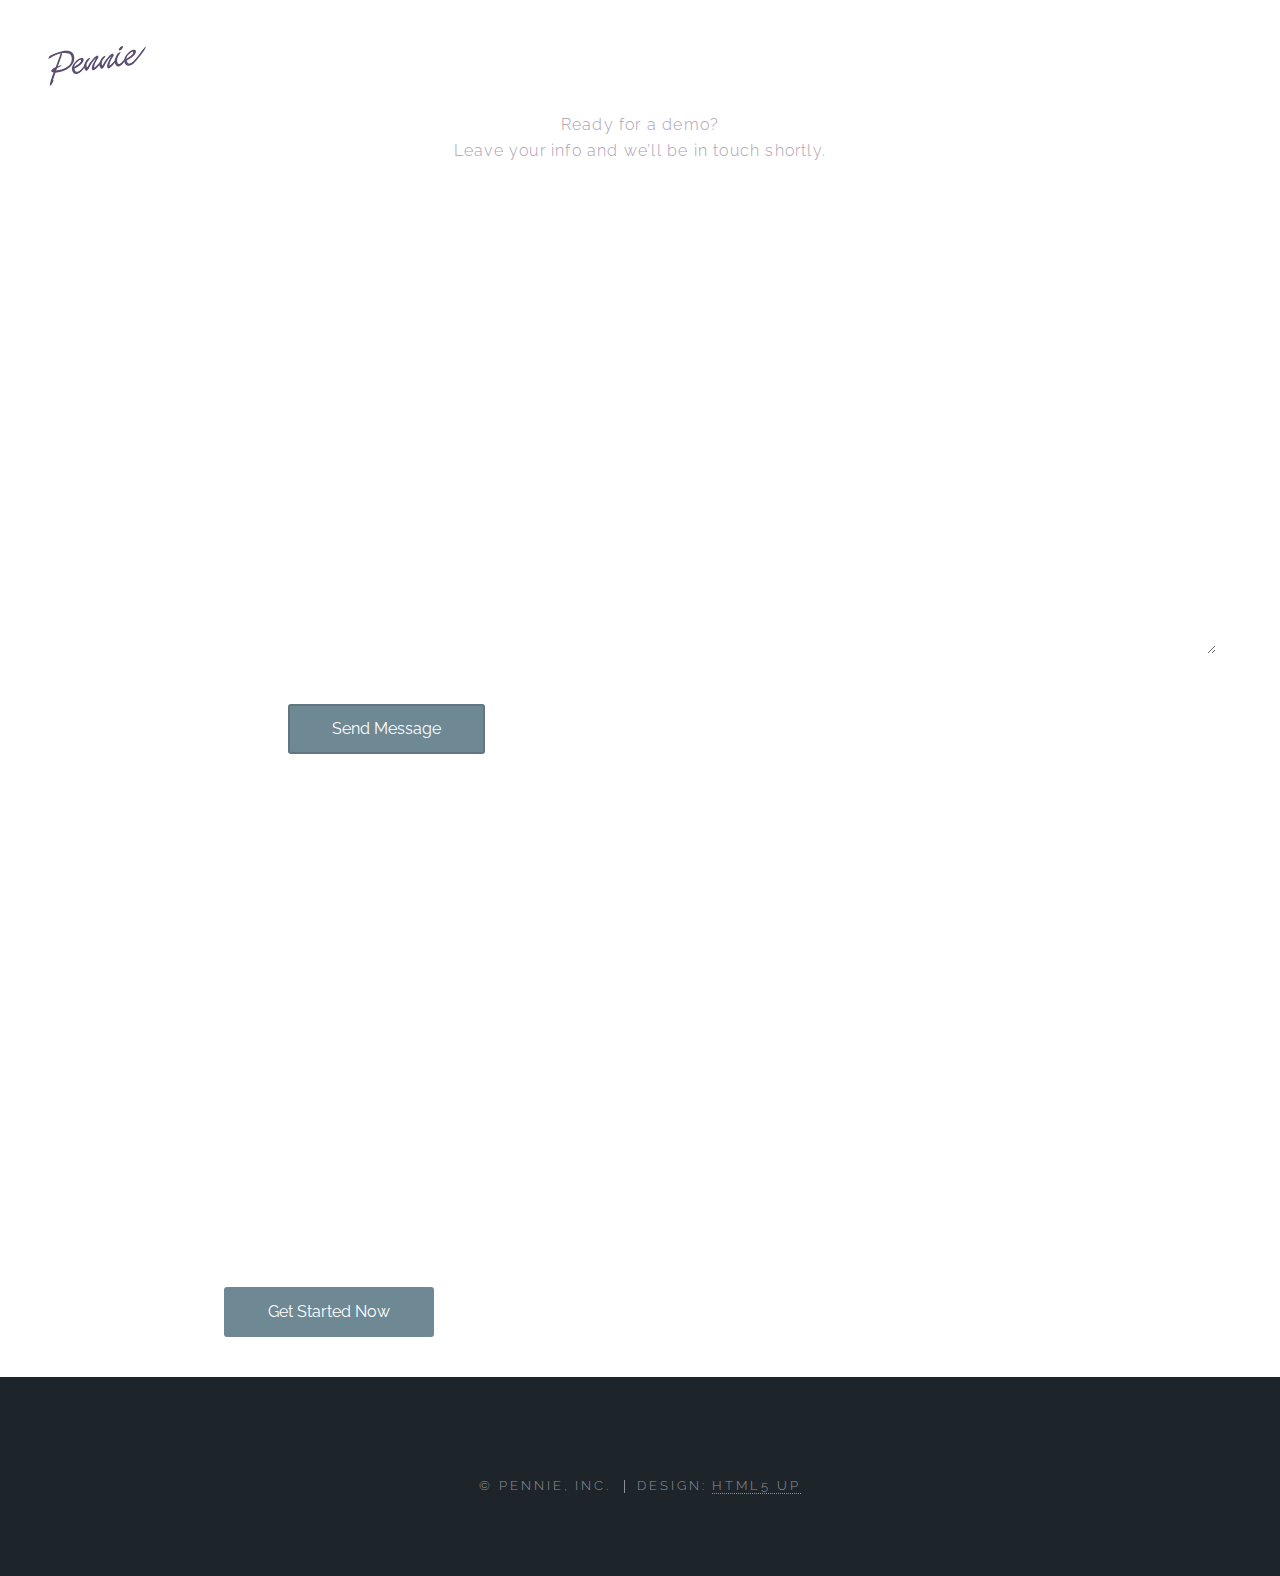
==== generic.html @ 66333a90 "form try2" ====
<!DOCTYPE HTML>
<!--
	Spectral by HTML5 UP
	html5up.net | @n33co
	Free for personal and commercial use under the CCA 3.0 license (html5up.net/license)
-->
<html>
	<head>
		<title>Demo - Meet Pennie</title>
		<meta charset="utf-8" />
		<meta name="viewport" content="width=device-width, initial-scale=1" />
		<!--[if lte IE 8]><script src="assets/js/ie/html5shiv.js"></script><![endif]-->
		<link rel="stylesheet" href="assets/css/main.css" />
		<!--[if lte IE 8]><link rel="stylesheet" href="assets/css/ie8.css" /><![endif]-->
		<!--[if lte IE 9]><link rel="stylesheet" href="assets/css/ie9.css" /><![endif]-->
	</head>
	<body>

		<!-- Page Wrapper -->
			<div id="page-wrapper">

				<header id="header" class="alt">
						<logo id="logo"></logo>
						<nav id="nav">
							<ul>
								<li class="special">
									<p>1-888-123-1235</p>
								</li>
							</ul>
						</nav>
					</header>

				<!-- Main -->
					<section id="one" class="wrapper style3">
						<div class="inner">
							<header class="major">
								<p>Ready for a demo?<br> Leave your info and we’ll be in touch shortly.</p>
							</header>
							<div>
							section>
									<form method="post" action="#">
										<div class="field half first">
											<label for="name">Name</label>
											<input type="text" name="name" id="name" />
										</div>
										<div class="field half">
											<label for="email">Email</label>
											<input type="text" name="email" id="email" />
										</div>
										<div class="field">
											<label for="message">Message</label>
											<textarea name="message" id="message" rows="5"></textarea>
										</div>
										<ul class="actions">
											<li><a href="" class="button submit">Send Message</a></li>
										</ul>
									</form>
								</section>
								
								<form method="post" action="#">
										<div>
											<table>
												<tr>
													<td>	<label for="fname">First name </label></td>
													<td>	<input type="text" name="fname" id="fname" /></td>
													<td>	<label for="phone">Phone number </label></td>
													<td>	<input type="text" name="phone" id="phone" /></td>
													<td>	<label for="zip">Zip code </label></td>
													<td>	<input type="text" name="zip" id="zip" /></td>
												</tr>
												<tr>
													<td>	<label for="lname">Last name </label></td>
													<td>	<input type="text" name="lname" id="lname" /></td>
													<td>	<label for="email">Email Address </label></td>
													<td>	<input type="email" name="email" id="email" /></td>
												</tr>
											</table>
										</div>
										<ul class="actions">
											<li><a href="" class="button submit">Get Started Now</a></li>
										</ul>
									</form></div>
						</div>
					</section>

				<!-- Footer -->
						<footer id="footer">
						<ul class="copyright">
							<li>&copy; Pennie, inc.</li><li>Design: <a href="http://html5up.net">HTML5 UP</a></li>
						</ul>
					</footer>

			</div>

		<!-- Scripts -->
			<script src="assets/js/jquery.min.js"></script>
			<script src="assets/js/jquery.scrollex.min.js"></script>
			<script src="assets/js/jquery.scrolly.min.js"></script>
			<script src="assets/js/skel.min.js"></script>
			<script src="assets/js/util.js"></script>
			<!--[if lte IE 8]><script src="assets/js/ie/respond.min.js"></script><![endif]-->
			<script src="assets/js/main.js"></script>

	</body>
</html>
---- assets/css/main.css ----
@import url(font-awesome.min.css);
@import url(https://fonts.googleapis.com/css?family=Raleway:400,300|Lato:300,400,700);

/*
	Spectral by HTML5 UP
	html5up.net | @n33co
	Free for personal and commercial use under the CCA 3.0 license (html5up.net/license)
*/

/* Reset */

	html, body, div, span, applet, object, iframe, h1, h2, h3, h4, h5, h6, p, blockquote, pre, a, abbr, acronym, address, big, cite, code, del, dfn, em, img, ins, kbd, q, s, samp, small, strike, strong, sub, sup, tt, var, b, u, i, center, dl, dt, dd, ol, ul, li, fieldset, form, label, legend, table, caption, tbody, tfoot, thead, tr, th, td, article, aside, canvas, details, embed, figure, figcaption, footer, header, hgroup, menu, nav, output, ruby, section, summary, time, mark, audio, video {
		margin: 0;
		padding: 0;
		border: 0;
		font-size: 100%;
		font: inherit;
		vertical-align: baseline;
	}

	article, aside, details, figcaption, figure, footer, header, hgroup, menu, nav, section {
		display: block;
	}

	body {
		line-height: 1;
	}

	ol, ul {
		list-style: none;
	}

	blockquote, q {
		quotes: none;
	}

	blockquote:before, blockquote:after, q:before, q:after {
		content: '';
		content: none;
	}

	table {
		border-collapse: collapse;
		border-spacing: 0;
	}

	body {
		-webkit-text-size-adjust: none;
	}

/* Box Model */

	*, *:before, *:after {
		-moz-box-sizing: border-box;
		-webkit-box-sizing: border-box;
		box-sizing: border-box;
	}

/* Grid */

	.row {
		border-bottom: solid 1px transparent;
		-moz-box-sizing: border-box;
		-webkit-box-sizing: border-box;
		box-sizing: border-box;
	}

	.row > * {
		float: left;
		-moz-box-sizing: border-box;
		-webkit-box-sizing: border-box;
		box-sizing: border-box;
	}

	.row:after, .row:before {
		content: '';
		display: block;
		clear: both;
		height: 0;
	}

	.row.uniform > * > :first-child {
		margin-top: 0;
	}

	.row.uniform > * > :last-child {
		margin-bottom: 0;
	}

	.row.\30 \25 > * {
		padding: 0 0 0 0em;
	}

	.row.\30 \25 {
		margin: 0 0 -1px 0em;
	}

	.row.uniform.\30 \25 > * {
		padding: 0em 0 0 0em;
	}

	.row.uniform.\30 \25 {
		margin: 0em 0 -1px 0em;
	}

	.row > * {
		padding: 0 0 0 1.5em;
	}

	.row {
		margin: 0 0 -1px -1.5em;
	}

	.row.uniform > * {
		padding: 1.5em 0 0 1.5em;
	}

	.row.uniform {
		margin: -1.5em 0 -1px -1.5em;
	}

	.row.\32 00\25 > * {
		padding: 0 0 0 3em;
	}

	.row.\32 00\25 {
		margin: 0 0 -1px -3em;
	}

	.row.uniform.\32 00\25 > * {
		padding: 3em 0 0 3em;
	}

	.row.uniform.\32 00\25 {
		margin: -3em 0 -1px -3em;
	}

	.row.\31 50\25 > * {
		padding: 0 0 0 2.25em;
	}

	.row.\31 50\25 {
		margin: 0 0 -1px -2.25em;
	}

	.row.uniform.\31 50\25 > * {
		padding: 2.25em 0 0 2.25em;
	}

	.row.uniform.\31 50\25 {
		margin: -2.25em 0 -1px -2.25em;
	}

	.row.\35 0\25 > * {
		padding: 0 0 0 0.75em;
	}

	.row.\35 0\25 {
		margin: 0 0 -1px -0.75em;
	}

	.row.uniform.\35 0\25 > * {
		padding: 0.75em 0 0 0.75em;
	}

	.row.uniform.\35 0\25 {
		margin: -0.75em 0 -1px -0.75em;
	}

	.row.\32 5\25 > * {
		padding: 0 0 0 0.375em;
	}

	.row.\32 5\25 {
		margin: 0 0 -1px -0.375em;
	}

	.row.uniform.\32 5\25 > * {
		padding: 0.375em 0 0 0.375em;
	}

	.row.uniform.\32 5\25 {
		margin: -0.375em 0 -1px -0.375em;
	}

	.\31 2u, .\31 2u\24 {
		width: 100%;
		clear: none;
		margin-left: 0;
	}

	.\31 1u, .\31 1u\24 {
		width: 91.6666666667%;
		clear: none;
		margin-left: 0;
	}

	.\31 0u, .\31 0u\24 {
		width: 83.3333333333%;
		clear: none;
		margin-left: 0;
	}

	.\39 u, .\39 u\24 {
		width: 75%;
		clear: none;
		margin-left: 0;
	}

	.\38 u, .\38 u\24 {
		width: 66.6666666667%;
		clear: none;
		margin-left: 0;
	}

	.\37 u, .\37 u\24 {
		width: 58.3333333333%;
		clear: none;
		margin-left: 0;
	}

	.\36 u, .\36 u\24 {
		width: 50%;
		clear: none;
		margin-left: 0;
	}

	.\35 u, .\35 u\24 {
		width: 41.6666666667%;
		clear: none;
		margin-left: 0;
	}

	.\34 u, .\34 u\24 {
		width: 33.3333333333%;
		clear: none;
		margin-left: 0;
	}

	.\33 u, .\33 u\24 {
		width: 25%;
		clear: none;
		margin-left: 0;
	}

	.\32 u, .\32 u\24 {
		width: 16.6666666667%;
		clear: none;
		margin-left: 0;
	}

	.\31 u, .\31 u\24 {
		width: 8.3333333333%;
		clear: none;
		margin-left: 0;
	}

	.\31 2u\24 + *,
	.\31 1u\24 + *,
	.\31 0u\24 + *,
	.\39 u\24 + *,
	.\38 u\24 + *,
	.\37 u\24 + *,
	.\36 u\24 + *,
	.\35 u\24 + *,
	.\34 u\24 + *,
	.\33 u\24 + *,
	.\32 u\24 + *,
	.\31 u\24 + * {
		clear: left;
	}

	.\-11u {
		margin-left: 91.66667%;
	}

	.\-10u {
		margin-left: 83.33333%;
	}

	.\-9u {
		margin-left: 75%;
	}

	.\-8u {
		margin-left: 66.66667%;
	}

	.\-7u {
		margin-left: 58.33333%;
	}

	.\-6u {
		margin-left: 50%;
	}

	.\-5u {
		margin-left: 41.66667%;
	}

	.\-4u {
		margin-left: 33.33333%;
	}

	.\-3u {
		margin-left: 25%;
	}

	.\-2u {
		margin-left: 16.66667%;
	}

	.\-1u {
		margin-left: 8.33333%;
	}

	@media screen and (max-width: 1680px) {

		.row > * {
			padding: 0 0 0 1.5em;
		}

		.row {
			margin: 0 0 -1px -1.5em;
		}

		.row.uniform > * {
			padding: 1.5em 0 0 1.5em;
		}

		.row.uniform {
			margin: -1.5em 0 -1px -1.5em;
		}

		.row.\32 00\25 > * {
			padding: 0 0 0 3em;
		}

		.row.\32 00\25 {
			margin: 0 0 -1px -3em;
		}

		.row.uniform.\32 00\25 > * {
			padding: 3em 0 0 3em;
		}

		.row.uniform.\32 00\25 {
			margin: -3em 0 -1px -3em;
		}

		.row.\31 50\25 > * {
			padding: 0 0 0 2.25em;
		}

		.row.\31 50\25 {
			margin: 0 0 -1px -2.25em;
		}

		.row.uniform.\31 50\25 > * {
			padding: 2.25em 0 0 2.25em;
		}

		.row.uniform.\31 50\25 {
			margin: -2.25em 0 -1px -2.25em;
		}

		.row.\35 0\25 > * {
			padding: 0 0 0 0.75em;
		}

		.row.\35 0\25 {
			margin: 0 0 -1px -0.75em;
		}

		.row.uniform.\35 0\25 > * {
			padding: 0.75em 0 0 0.75em;
		}

		.row.uniform.\35 0\25 {
			margin: -0.75em 0 -1px -0.75em;
		}

		.row.\32 5\25 > * {
			padding: 0 0 0 0.375em;
		}

		.row.\32 5\25 {
			margin: 0 0 -1px -0.375em;
		}

		.row.uniform.\32 5\25 > * {
			padding: 0.375em 0 0 0.375em;
		}

		.row.uniform.\32 5\25 {
			margin: -0.375em 0 -1px -0.375em;
		}

		.\31 2u\28xlarge\29, .\31 2u\24\28xlarge\29 {
			width: 100%;
			clear: none;
			margin-left: 0;
		}

		.\31 1u\28xlarge\29, .\31 1u\24\28xlarge\29 {
			width: 91.6666666667%;
			clear: none;
			margin-left: 0;
		}

		.\31 0u\28xlarge\29, .\31 0u\24\28xlarge\29 {
			width: 83.3333333333%;
			clear: none;
			margin-left: 0;
		}

		.\39 u\28xlarge\29, .\39 u\24\28xlarge\29 {
			width: 75%;
			clear: none;
			margin-left: 0;
		}

		.\38 u\28xlarge\29, .\38 u\24\28xlarge\29 {
			width: 66.6666666667%;
			clear: none;
			margin-left: 0;
		}

		.\37 u\28xlarge\29, .\37 u\24\28xlarge\29 {
			width: 58.3333333333%;
			clear: none;
			margin-left: 0;
		}

		.\36 u\28xlarge\29, .\36 u\24\28xlarge\29 {
			width: 50%;
			clear: none;
			margin-left: 0;
		}

		.\35 u\28xlarge\29, .\35 u\24\28xlarge\29 {
			width: 41.6666666667%;
			clear: none;
			margin-left: 0;
		}

		.\34 u\28xlarge\29, .\34 u\24\28xlarge\29 {
			width: 33.3333333333%;
			clear: none;
			margin-left: 0;
		}

		.\33 u\28xlarge\29, .\33 u\24\28xlarge\29 {
			width: 25%;
			clear: none;
			margin-left: 0;
		}

		.\32 u\28xlarge\29, .\32 u\24\28xlarge\29 {
			width: 16.6666666667%;
			clear: none;
			margin-left: 0;
		}

		.\31 u\28xlarge\29, .\31 u\24\28xlarge\29 {
			width: 8.3333333333%;
			clear: none;
			margin-left: 0;
		}

		.\31 2u\24\28xlarge\29 + *,
		.\31 1u\24\28xlarge\29 + *,
		.\31 0u\24\28xlarge\29 + *,
		.\39 u\24\28xlarge\29 + *,
		.\38 u\24\28xlarge\29 + *,
		.\37 u\24\28xlarge\29 + *,
		.\36 u\24\28xlarge\29 + *,
		.\35 u\24\28xlarge\29 + *,
		.\34 u\24\28xlarge\29 + *,
		.\33 u\24\28xlarge\29 + *,
		.\32 u\24\28xlarge\29 + *,
		.\31 u\24\28xlarge\29 + * {
			clear: left;
		}

		.\-11u\28xlarge\29 {
			margin-left: 91.66667%;
		}

		.\-10u\28xlarge\29 {
			margin-left: 83.33333%;
		}

		.\-9u\28xlarge\29 {
			margin-left: 75%;
		}

		.\-8u\28xlarge\29 {
			margin-left: 66.66667%;
		}

		.\-7u\28xlarge\29 {
			margin-left: 58.33333%;
		}

		.\-6u\28xlarge\29 {
			margin-left: 50%;
		}

		.\-5u\28xlarge\29 {
			margin-left: 41.66667%;
		}

		.\-4u\28xlarge\29 {
			margin-left: 33.33333%;
		}

		.\-3u\28xlarge\29 {
			margin-left: 25%;
		}

		.\-2u\28xlarge\29 {
			margin-left: 16.66667%;
		}

		.\-1u\28xlarge\29 {
			margin-left: 8.33333%;
		}

	}

	@media screen and (max-width: 1280px) {

		.row > * {
			padding: 0 0 0 1.5em;
		}

		.row {
			margin: 0 0 -1px -1.5em;
		}

		.row.uniform > * {
			padding: 1.5em 0 0 1.5em;
		}

		.row.uniform {
			margin: -1.5em 0 -1px -1.5em;
		}

		.row.\32 00\25 > * {
			padding: 0 0 0 3em;
		}

		.row.\32 00\25 {
			margin: 0 0 -1px -3em;
		}

		.row.uniform.\32 00\25 > * {
			padding: 3em 0 0 3em;
		}

		.row.uniform.\32 00\25 {
			margin: -3em 0 -1px -3em;
		}

		.row.\31 50\25 > * {
			padding: 0 0 0 2.25em;
		}

		.row.\31 50\25 {
			margin: 0 0 -1px -2.25em;
		}

		.row.uniform.\31 50\25 > * {
			padding: 2.25em 0 0 2.25em;
		}

		.row.uniform.\31 50\25 {
			margin: -2.25em 0 -1px -2.25em;
		}

		.row.\35 0\25 > * {
			padding: 0 0 0 0.75em;
		}

		.row.\35 0\25 {
			margin: 0 0 -1px -0.75em;
		}

		.row.uniform.\35 0\25 > * {
			padding: 0.75em 0 0 0.75em;
		}

		.row.uniform.\35 0\25 {
			margin: -0.75em 0 -1px -0.75em;
		}

		.row.\32 5\25 > * {
			padding: 0 0 0 0.375em;
		}

		.row.\32 5\25 {
			margin: 0 0 -1px -0.375em;
		}

		.row.uniform.\32 5\25 > * {
			padding: 0.375em 0 0 0.375em;
		}

		.row.uniform.\32 5\25 {
			margin: -0.375em 0 -1px -0.375em;
		}

		.\31 2u\28large\29, .\31 2u\24\28large\29 {
			width: 100%;
			clear: none;
			margin-left: 0;
		}

		.\31 1u\28large\29, .\31 1u\24\28large\29 {
			width: 91.6666666667%;
			clear: none;
			margin-left: 0;
		}

		.\31 0u\28large\29, .\31 0u\24\28large\29 {
			width: 83.3333333333%;
			clear: none;
			margin-left: 0;
		}

		.\39 u\28large\29, .\39 u\24\28large\29 {
			width: 75%;
			clear: none;
			margin-left: 0;
		}

		.\38 u\28large\29, .\38 u\24\28large\29 {
			width: 66.6666666667%;
			clear: none;
			margin-left: 0;
		}

		.\37 u\28large\29, .\37 u\24\28large\29 {
			width: 58.3333333333%;
			clear: none;
			margin-left: 0;
		}

		.\36 u\28large\29, .\36 u\24\28large\29 {
			width: 50%;
			clear: none;
			margin-left: 0;
		}

		.\35 u\28large\29, .\35 u\24\28large\29 {
			width: 41.6666666667%;
			clear: none;
			margin-left: 0;
		}

		.\34 u\28large\29, .\34 u\24\28large\29 {
			width: 33.3333333333%;
			clear: none;
			margin-left: 0;
		}

		.\33 u\28large\29, .\33 u\24\28large\29 {
			width: 25%;
			clear: none;
			margin-left: 0;
		}

		.\32 u\28large\29, .\32 u\24\28large\29 {
			width: 16.6666666667%;
			clear: none;
			margin-left: 0;
		}

		.\31 u\28large\29, .\31 u\24\28large\29 {
			width: 8.3333333333%;
			clear: none;
			margin-left: 0;
		}

		.\31 2u\24\28large\29 + *,
		.\31 1u\24\28large\29 + *,
		.\31 0u\24\28large\29 + *,
		.\39 u\24\28large\29 + *,
		.\38 u\24\28large\29 + *,
		.\37 u\24\28large\29 + *,
		.\36 u\24\28large\29 + *,
		.\35 u\24\28large\29 + *,
		.\34 u\24\28large\29 + *,
		.\33 u\24\28large\29 + *,
		.\32 u\24\28large\29 + *,
		.\31 u\24\28large\29 + * {
			clear: left;
		}

		.\-11u\28large\29 {
			margin-left: 91.66667%;
		}

		.\-10u\28large\29 {
			margin-left: 83.33333%;
		}

		.\-9u\28large\29 {
			margin-left: 75%;
		}

		.\-8u\28large\29 {
			margin-left: 66.66667%;
		}

		.\-7u\28large\29 {
			margin-left: 58.33333%;
		}

		.\-6u\28large\29 {
			margin-left: 50%;
		}

		.\-5u\28large\29 {
			margin-left: 41.66667%;
		}

		.\-4u\28large\29 {
			margin-left: 33.33333%;
		}

		.\-3u\28large\29 {
			margin-left: 25%;
		}

		.\-2u\28large\29 {
			margin-left: 16.66667%;
		}

		.\-1u\28large\29 {
			margin-left: 8.33333%;
		}

	}

	@media screen and (max-width: 980px) {

		.row > * {
			padding: 0 0 0 1.5em;
		}

		.row {
			margin: 0 0 -1px -1.5em;
		}

		.row.uniform > * {
			padding: 1.5em 0 0 1.5em;
		}

		.row.uniform {
			margin: -1.5em 0 -1px -1.5em;
		}

		.row.\32 00\25 > * {
			padding: 0 0 0 3em;
		}

		.row.\32 00\25 {
			margin: 0 0 -1px -3em;
		}

		.row.uniform.\32 00\25 > * {
			padding: 3em 0 0 3em;
		}

		.row.uniform.\32 00\25 {
			margin: -3em 0 -1px -3em;
		}

		.row.\31 50\25 > * {
			padding: 0 0 0 2.25em;
		}

		.row.\31 50\25 {
			margin: 0 0 -1px -2.25em;
		}

		.row.uniform.\31 50\25 > * {
			padding: 2.25em 0 0 2.25em;
		}

		.row.uniform.\31 50\25 {
			margin: -2.25em 0 -1px -2.25em;
		}

		.row.\35 0\25 > * {
			padding: 0 0 0 0.75em;
		}

		.row.\35 0\25 {
			margin: 0 0 -1px -0.75em;
		}

		.row.uniform.\35 0\25 > * {
			padding: 0.75em 0 0 0.75em;
		}

		.row.uniform.\35 0\25 {
			margin: -0.75em 0 -1px -0.75em;
		}

		.row.\32 5\25 > * {
			padding: 0 0 0 0.375em;
		}

		.row.\32 5\25 {
			margin: 0 0 -1px -0.375em;
		}

		.row.uniform.\32 5\25 > * {
			padding: 0.375em 0 0 0.375em;
		}

		.row.uniform.\32 5\25 {
			margin: -0.375em 0 -1px -0.375em;
		}

		.\31 2u\28medium\29, .\31 2u\24\28medium\29 {
			width: 100%;
			clear: none;
			margin-left: 0;
		}

		.\31 1u\28medium\29, .\31 1u\24\28medium\29 {
			width: 91.6666666667%;
			clear: none;
			margin-left: 0;
		}

		.\31 0u\28medium\29, .\31 0u\24\28medium\29 {
			width: 83.3333333333%;
			clear: none;
			margin-left: 0;
		}

		.\39 u\28medium\29, .\39 u\24\28medium\29 {
			width: 75%;
			clear: none;
			margin-left: 0;
		}

		.\38 u\28medium\29, .\38 u\24\28medium\29 {
			width: 66.6666666667%;
			clear: none;
			margin-left: 0;
		}

		.\37 u\28medium\29, .\37 u\24\28medium\29 {
			width: 58.3333333333%;
			clear: none;
			margin-left: 0;
		}

		.\36 u\28medium\29, .\36 u\24\28medium\29 {
			width: 50%;
			clear: none;
			margin-left: 0;
		}

		.\35 u\28medium\29, .\35 u\24\28medium\29 {
			width: 41.6666666667%;
			clear: none;
			margin-left: 0;
		}

		.\34 u\28medium\29, .\34 u\24\28medium\29 {
			width: 33.3333333333%;
			clear: none;
			margin-left: 0;
		}

		.\33 u\28medium\29, .\33 u\24\28medium\29 {
			width: 25%;
			clear: none;
			margin-left: 0;
		}

		.\32 u\28medium\29, .\32 u\24\28medium\29 {
			width: 16.6666666667%;
			clear: none;
			margin-left: 0;
		}

		.\31 u\28medium\29, .\31 u\24\28medium\29 {
			width: 8.3333333333%;
			clear: none;
			margin-left: 0;
		}

		.\31 2u\24\28medium\29 + *,
		.\31 1u\24\28medium\29 + *,
		.\31 0u\24\28medium\29 + *,
		.\39 u\24\28medium\29 + *,
		.\38 u\24\28medium\29 + *,
		.\37 u\24\28medium\29 + *,
		.\36 u\24\28medium\29 + *,
		.\35 u\24\28medium\29 + *,
		.\34 u\24\28medium\29 + *,
		.\33 u\24\28medium\29 + *,
		.\32 u\24\28medium\29 + *,
		.\31 u\24\28medium\29 + * {
			clear: left;
		}

		.\-11u\28medium\29 {
			margin-left: 91.66667%;
		}

		.\-10u\28medium\29 {
			margin-left: 83.33333%;
		}

		.\-9u\28medium\29 {
			margin-left: 75%;
		}

		.\-8u\28medium\29 {
			margin-left: 66.66667%;
		}

		.\-7u\28medium\29 {
			margin-left: 58.33333%;
		}

		.\-6u\28medium\29 {
			margin-left: 50%;
		}

		.\-5u\28medium\29 {
			margin-left: 41.66667%;
		}

		.\-4u\28medium\29 {
			margin-left: 33.33333%;
		}

		.\-3u\28medium\29 {
			margin-left: 25%;
		}

		.\-2u\28medium\29 {
			margin-left: 16.66667%;
		}

		.\-1u\28medium\29 {
			margin-left: 8.33333%;
		}

	}

	@media screen and (max-width: 736px) {

		.row > * {
			padding: 0 0 0 1.5em;
		}

		.row {
			margin: 0 0 -1px -1.5em;
		}

		.row.uniform > * {
			padding: 1.5em 0 0 1.5em;
		}

		.row.uniform {
			margin: -1.5em 0 -1px -1.5em;
		}

		.row.\32 00\25 > * {
			padding: 0 0 0 3em;
		}

		.row.\32 00\25 {
			margin: 0 0 -1px -3em;
		}

		.row.uniform.\32 00\25 > * {
			padding: 3em 0 0 3em;
		}

		.row.uniform.\32 00\25 {
			margin: -3em 0 -1px -3em;
		}

		.row.\31 50\25 > * {
			padding: 0 0 0 2.25em;
		}

		.row.\31 50\25 {
			margin: 0 0 -1px -2.25em;
		}

		.row.uniform.\31 50\25 > * {
			padding: 2.25em 0 0 2.25em;
		}

		.row.uniform.\31 50\25 {
			margin: -2.25em 0 -1px -2.25em;
		}

		.row.\35 0\25 > * {
			padding: 0 0 0 0.75em;
		}

		.row.\35 0\25 {
			margin: 0 0 -1px -0.75em;
		}

		.row.uniform.\35 0\25 > * {
			padding: 0.75em 0 0 0.75em;
		}

		.row.uniform.\35 0\25 {
			margin: -0.75em 0 -1px -0.75em;
		}

		.row.\32 5\25 > * {
			padding: 0 0 0 0.375em;
		}

		.row.\32 5\25 {
			margin: 0 0 -1px -0.375em;
		}

		.row.uniform.\32 5\25 > * {
			padding: 0.375em 0 0 0.375em;
		}

		.row.uniform.\32 5\25 {
			margin: -0.375em 0 -1px -0.375em;
		}

		.\31 2u\28small\29, .\31 2u\24\28small\29 {
			width: 100%;
			clear: none;
			margin-left: 0;
		}

		.\31 1u\28small\29, .\31 1u\24\28small\29 {
			width: 91.6666666667%;
			clear: none;
			margin-left: 0;
		}

		.\31 0u\28small\29, .\31 0u\24\28small\29 {
			width: 83.3333333333%;
			clear: none;
			margin-left: 0;
		}

		.\39 u\28small\29, .\39 u\24\28small\29 {
			width: 75%;
			clear: none;
			margin-left: 0;
		}

		.\38 u\28small\29, .\38 u\24\28small\29 {
			width: 66.6666666667%;
			clear: none;
			margin-left: 0;
		}

		.\37 u\28small\29, .\37 u\24\28small\29 {
			width: 58.3333333333%;
			clear: none;
			margin-left: 0;
		}

		.\36 u\28small\29, .\36 u\24\28small\29 {
			width: 50%;
			clear: none;
			margin-left: 0;
		}

		.\35 u\28small\29, .\35 u\24\28small\29 {
			width: 41.6666666667%;
			clear: none;
			margin-left: 0;
		}

		.\34 u\28small\29, .\34 u\24\28small\29 {
			width: 33.3333333333%;
			clear: none;
			margin-left: 0;
		}

		.\33 u\28small\29, .\33 u\24\28small\29 {
			width: 25%;
			clear: none;
			margin-left: 0;
		}

		.\32 u\28small\29, .\32 u\24\28small\29 {
			width: 16.6666666667%;
			clear: none;
			margin-left: 0;
		}

		.\31 u\28small\29, .\31 u\24\28small\29 {
			width: 8.3333333333%;
			clear: none;
			margin-left: 0;
		}

		.\31 2u\24\28small\29 + *,
		.\31 1u\24\28small\29 + *,
		.\31 0u\24\28small\29 + *,
		.\39 u\24\28small\29 + *,
		.\38 u\24\28small\29 + *,
		.\37 u\24\28small\29 + *,
		.\36 u\24\28small\29 + *,
		.\35 u\24\28small\29 + *,
		.\34 u\24\28small\29 + *,
		.\33 u\24\28small\29 + *,
		.\32 u\24\28small\29 + *,
		.\31 u\24\28small\29 + * {
			clear: left;
		}

		.\-11u\28small\29 {
			margin-left: 91.66667%;
		}

		.\-10u\28small\29 {
			margin-left: 83.33333%;
		}

		.\-9u\28small\29 {
			margin-left: 75%;
		}

		.\-8u\28small\29 {
			margin-left: 66.66667%;
		}

		.\-7u\28small\29 {
			margin-left: 58.33333%;
		}

		.\-6u\28small\29 {
			margin-left: 50%;
		}

		.\-5u\28small\29 {
			margin-left: 41.66667%;
		}

		.\-4u\28small\29 {
			margin-left: 33.33333%;
		}

		.\-3u\28small\29 {
			margin-left: 25%;
		}

		.\-2u\28small\29 {
			margin-left: 16.66667%;
		}

		.\-1u\28small\29 {
			margin-left: 8.33333%;
		}

	}

	@media screen and (max-width: 480px) {

		.row > * {
			padding: 0 0 0 1.5em;
		}

		.row {
			margin: 0 0 -1px -1.5em;
		}

		.row.uniform > * {
			padding: 1.5em 0 0 1.5em;
		}

		.row.uniform {
			margin: -1.5em 0 -1px -1.5em;
		}

		.row.\32 00\25 > * {
			padding: 0 0 0 3em;
		}

		.row.\32 00\25 {
			margin: 0 0 -1px -3em;
		}

		.row.uniform.\32 00\25 > * {
			padding: 3em 0 0 3em;
		}

		.row.uniform.\32 00\25 {
			margin: -3em 0 -1px -3em;
		}

		.row.\31 50\25 > * {
			padding: 0 0 0 2.25em;
		}

		.row.\31 50\25 {
			margin: 0 0 -1px -2.25em;
		}

		.row.uniform.\31 50\25 > * {
			padding: 2.25em 0 0 2.25em;
		}

		.row.uniform.\31 50\25 {
			margin: -2.25em 0 -1px -2.25em;
		}

		.row.\35 0\25 > * {
			padding: 0 0 0 0.75em;
		}

		.row.\35 0\25 {
			margin: 0 0 -1px -0.75em;
		}

		.row.uniform.\35 0\25 > * {
			padding: 0.75em 0 0 0.75em;
		}

		.row.uniform.\35 0\25 {
			margin: -0.75em 0 -1px -0.75em;
		}

		.row.\32 5\25 > * {
			padding: 0 0 0 0.375em;
		}

		.row.\32 5\25 {
			margin: 0 0 -1px -0.375em;
		}

		.row.uniform.\32 5\25 > * {
			padding: 0.375em 0 0 0.375em;
		}

		.row.uniform.\32 5\25 {
			margin: -0.375em 0 -1px -0.375em;
		}

		.\31 2u\28xsmall\29, .\31 2u\24\28xsmall\29 {
			width: 100%;
			clear: none;
			margin-left: 0;
		}

		.\31 1u\28xsmall\29, .\31 1u\24\28xsmall\29 {
			width: 91.6666666667%;
			clear: none;
			margin-left: 0;
		}

		.\31 0u\28xsmall\29, .\31 0u\24\28xsmall\29 {
			width: 83.3333333333%;
			clear: none;
			margin-left: 0;
		}

		.\39 u\28xsmall\29, .\39 u\24\28xsmall\29 {
			width: 75%;
			clear: none;
			margin-left: 0;
		}

		.\38 u\28xsmall\29, .\38 u\24\28xsmall\29 {
			width: 66.6666666667%;
			clear: none;
			margin-left: 0;
		}

		.\37 u\28xsmall\29, .\37 u\24\28xsmall\29 {
			width: 58.3333333333%;
			clear: none;
			margin-left: 0;
		}

		.\36 u\28xsmall\29, .\36 u\24\28xsmall\29 {
			width: 50%;
			clear: none;
			margin-left: 0;
		}

		.\35 u\28xsmall\29, .\35 u\24\28xsmall\29 {
			width: 41.6666666667%;
			clear: none;
			margin-left: 0;
		}

		.\34 u\28xsmall\29, .\34 u\24\28xsmall\29 {
			width: 33.3333333333%;
			clear: none;
			margin-left: 0;
		}

		.\33 u\28xsmall\29, .\33 u\24\28xsmall\29 {
			width: 25%;
			clear: none;
			margin-left: 0;
		}

		.\32 u\28xsmall\29, .\32 u\24\28xsmall\29 {
			width: 16.6666666667%;
			clear: none;
			margin-left: 0;
		}

		.\31 u\28xsmall\29, .\31 u\24\28xsmall\29 {
			width: 8.3333333333%;
			clear: none;
			margin-left: 0;
		}

		.\31 2u\24\28xsmall\29 + *,
		.\31 1u\24\28xsmall\29 + *,
		.\31 0u\24\28xsmall\29 + *,
		.\39 u\24\28xsmall\29 + *,
		.\38 u\24\28xsmall\29 + *,
		.\37 u\24\28xsmall\29 + *,
		.\36 u\24\28xsmall\29 + *,
		.\35 u\24\28xsmall\29 + *,
		.\34 u\24\28xsmall\29 + *,
		.\33 u\24\28xsmall\29 + *,
		.\32 u\24\28xsmall\29 + *,
		.\31 u\24\28xsmall\29 + * {
			clear: left;
		}

		.\-11u\28xsmall\29 {
			margin-left: 91.66667%;
		}

		.\-10u\28xsmall\29 {
			margin-left: 83.33333%;
		}

		.\-9u\28xsmall\29 {
			margin-left: 75%;
		}

		.\-8u\28xsmall\29 {
			margin-left: 66.66667%;
		}

		.\-7u\28xsmall\29 {
			margin-left: 58.33333%;
		}

		.\-6u\28xsmall\29 {
			margin-left: 50%;
		}

		.\-5u\28xsmall\29 {
			margin-left: 41.66667%;
		}

		.\-4u\28xsmall\29 {
			margin-left: 33.33333%;
		}

		.\-3u\28xsmall\29 {
			margin-left: 25%;
		}

		.\-2u\28xsmall\29 {
			margin-left: 16.66667%;
		}

		.\-1u\28xsmall\29 {
			margin-left: 8.33333%;
		}

	}

/* Basic */

	@-ms-viewport {
		width: device-width;
	}

	body {
		background: #fff;
	}

		body.is-loading *, body.is-loading *:before, body.is-loading *:after {
			-moz-animation: none !important;
			-webkit-animation: none !important;
			-ms-animation: none !important;
			animation: none !important;
			-moz-transition: none !important;
			-webkit-transition: none !important;
			-ms-transition: none !important;
			transition: none !important;
		}

	body, input, select, textarea {
		color: #fff;
		font-family: "Raleway", Helvetica, sans-serif;
		font-size: 15pt;
		font-weight: 300;
		letter-spacing: 0.075em;
		line-height: 1.65em;
	}

		@media screen and (max-width: 1680px) {

			body, input, select, textarea {
				font-size: 13pt;
			}

		}

		@media screen and (max-width: 1280px) {

			body, input, select, textarea {
				font-size: 12pt;
			}

		}

		@media screen and (max-width: 736px) {

			body, input, select, textarea {
				font-size: 11pt;
				letter-spacing: 0.0375em;
			}

		}

	a {
		-moz-transition: color 0.2s ease, border-bottom-color 0.2s ease;
		-webkit-transition: color 0.2s ease, border-bottom-color 0.2s ease;
		-ms-transition: color 0.2s ease, border-bottom-color 0.2s ease;
		transition: color 0.2s ease, border-bottom-color 0.2s ease;
		border-bottom: dotted 1px;
		color: inherit;
		text-decoration: none;
	}

		a:hover {
			border-bottom-color: transparent;
		}

	strong, b {
		color: #fff;
		font-weight: 600;
	}

	em, i {
		font-style: italic;
	}

	p {
		margin: 0 0 2em 0;
	}

	h3, h4, h5, h6 {
		color: #fff;
		font-weight: 800;
		letter-spacing: 0.225em;
		line-height: 1em;
		margin: 0 0 1em 0;
	}

		h1 a, h2 a, h3 a, h4 a, h5 a, h6 a {
			color: inherit;
			text-decoration: none;
		}

	h1 {
		color: #6E8894;
		font-weight: 800;
		letter-spacing: 0.05em;
		line-height: 1.3em;
		font-family: Lato;
		font-size: 5em;
		margin: 0 0 1em 0;
	}

		@media screen and (max-width: 980px) {
			
			h1 {
				line-height: 1.5em;
				font-weight: bold;
				margin: 0 0 1em ;
				font-size: 3.1em;
			}
			
		}
		
		@media screen and (max-width: 736px) {

			h1 {
				line-height: 1.5em;
				font-weight: bold;
				margin: 0 0 1em 0;
				font-size 3.1em;
				
			}

		}
	
	h2 {
		color: #544E61;
		font-weight: 800;
		letter-spacing: 0.1em;
		line-height: 0em;
		margin: 0 0 1em 0;
		font-size: 2.9em;
		line-height: 1.5em;
	}

		@media screen and (max-width: 736px) {

			h2 {
				font-size: 1.6em;
				line-height: 1.5em;
			}

		}

	h3 {
		font-size: 1.15em;
		line-height: 1.75em;
	}

		@media screen and (max-width: 736px) {

			h3 {
				font-size: 1em;
				line-height: 1.65em;
			}

		}

	h4 {
		font-size: 1em;
		line-height: 1.5em;
	}

	h5 {
		font-size: 0.8em;
		line-height: 1.5em;
	}

	h6 {
		font-size: 0.7em;
		line-height: 1.5em;
	}

	sub {
		font-size: 0.8em;
		position: relative;
		top: 0.5em;
	}

	sup {
		font-size: 0.8em;
		position: relative;
		top: -0.5em;
	}

	hr {
		border: 0;
		border-bottom: solid 2px #fff;
		margin: 3em 0;
	}

		hr.major {
			margin: 4.5em 0;
		}

	blockquote {
		border-left: solid 4px #fff;
		font-style: italic;
		margin: 0 0 2em 0;
		padding: 0.5em 0 0.5em 2em;
	}

	code {
		background: rgba(144, 144, 144, 0.25);
		border-radius: 3px;
		font-family: "Courier New", monospace;
		font-size: 0.9em;
		letter-spacing: 0;
		margin: 0 0.25em;
		padding: 0.25em 0.65em;
	}

	pre {
		-webkit-overflow-scrolling: touch;
		font-family: "Courier New", monospace;
		font-size: 0.9em;
		margin: 0 0 2em 0;
	}

		pre code {
			display: block;
			line-height: 1.75em;
			padding: 1em 1.5em;
			overflow-x: auto;
		}

	.align-left {
		text-align: left;
	}

	.align-center {
		text-align: center;
	}

	.align-right {
		text-align: right;
	}

/* Section/Article */

	section.special, article.special {
		text-align: center;
	}

	header p {
		color: rgba(255, 255, 255, 0.5);
		position: relative;
		top: -0.25em;
	}

	header h3 + p {
		font-size: 1.1em;
	}

	header h4 + p,
	header h5 + p,
	header h6 + p {
		font-size: 0.9em;
	}

	header.major {
		margin: 0 auto 6em auto;
	}

		header.major h2, header.major h3, header.major h4, header.major h5, header.major h6 {
			border-bottom: solid 2px #fff;
			display: inline-block;
			padding-bottom: 1em;
			position: relative;
		}

			header.major h2:after, header.major h3:after, header.major h4:after, header.major h5:after, header.major h6:after {
				content: '';
				display: block;
				height: 1px;
			}

		header.major p {
			color: #fff;
			top: 0;
		}

		@media screen and (max-width: 736px) {

			header.major {
				margin: 0 0 2em 0;
			}

		}

	@media screen and (max-width: 980px) {

		header br {
			display: none;
		}

	}

/* Form */

	form {
		margin: 0 0 2em 0;
	}

	label {
		color: #fff;
		display: block;
		font-size: 0.9em;
		font-weight: 600;
		margin: 0 0 1em 0;
	}

	input[type="text"],
	input[type="password"],
	input[type="email"],
	select,
	textarea {
		-moz-appearance: none;
		-webkit-appearance: none;
		-ms-appearance: none;
		appearance: none;
		background: rgba(144, 144, 144, 0.25);
		border-radius: 3px;
		border: none;
		color: inherit;
		display: block;
		outline: rgba(144, 144, 144, 0);
		padding: 0 1em;
		text-decoration: none;
		width: 100%;
	}

		input[type="text"]:invalid,
		input[type="password"]:invalid,
		input[type="email"]:invalid,
		select:invalid,
		textarea:invalid {
			box-shadow: none;
			outline: rgba(144, 144, 144, 0);
		}

		input[type="text"]:focus,
		input[type="password"]:focus,
		input[type="email"]:focus,
		select:focus,
		textarea:focus {
			box-shadow: 0;
			outline: rgba(144, 144, 144, 0);
		}

	.select-wrapper {
		text-decoration: none;
		display: block;
		position: relative;
	}

		.select-wrapper:before {
			-moz-osx-font-smoothing: grayscale;
			-webkit-font-smoothing: antialiased;
			font-family: FontAwesome;
			font-style: normal;
			font-weight: normal;
			text-transform: none !important;
		}

		.select-wrapper:before {
			-moz-pointer-events: none;
			-webkit-pointer-events: none;
			-ms-pointer-events: none;
			pointer-events: none;
			color: #fff;
			content: '\f078';
			display: block;
			height: 2.75em;
			line-height: 2.75em;
			position: absolute;
			right: 0;
			text-align: center;
			top: 0;
			width: 2.75em;
		}

		.select-wrapper select::-ms-expand {
			display: none;
		}

	input[type="text"],
	input[type="password"],
	input[type="email"],
	select {
		height: 2.75em;
	}

	textarea {
		padding: 0.75em 1em;
	}

	input[type="checkbox"],
	input[type="radio"] {
		-moz-appearance: none;
		-webkit-appearance: none;
		-ms-appearance: none;
		appearance: none;
		display: block;
		float: left;
		margin-right: -2em;
		opacity: 0;
		width: 1em;
		z-index: -1;
	}

		input[type="checkbox"] + label,
		input[type="radio"] + label {
			text-decoration: none;
			color: #fff;
			cursor: pointer;
			display: inline-block;
			font-size: 1em;
			font-weight: 400;
			padding-left: 2.4em;
			padding-right: 0.75em;
			position: relative;
		}

			input[type="checkbox"] + label:before,
			input[type="radio"] + label:before {
				-moz-osx-font-smoothing: grayscale;
				-webkit-font-smoothing: antialiased;
				font-family: FontAwesome;
				font-style: normal;
				font-weight: normal;
				text-transform: none !important;
			}

			input[type="checkbox"] + label:before,
			input[type="radio"] + label:before {
				background: rgba(144, 144, 144, 0.25);
				border-radius: 3px;
				content: '';
				display: inline-block;
				height: 1.65em;
				left: 0;
				line-height: 1.58125em;
				position: absolute;
				text-align: center;
				top: 0;
				width: 1.65em;
			}

		input[type="checkbox"]:checked + label:before,
		input[type="radio"]:checked + label:before {
			background: #2e3842;
			color: #fff;
			content: '\f00c';
		}

		input[type="checkbox"]:focus + label:before,
		input[type="radio"]:focus + label:before {
			box-shadow: 0 0 0 2px #21b2a6;
		}

	input[type="checkbox"] + label:before {
		border-radius: 3px;
	}

	input[type="radio"] + label:before {
		border-radius: 100%;
	}

	::-webkit-input-placeholder {
		color: rgba(255, 255, 255, 0.5) !important;
		opacity: .5;
	}

	:-moz-placeholder {
		color: rgba(255, 255, 255, 0.5) !important;
		opacity: .5;
	}

	::-moz-placeholder {
		color: rgba(255, 255, 255, 0.5) !important;
		opacity: .5;
	}

	:-ms-input-placeholder {
		color: rgba(255, 255, 255, 0.5) !important;
		opacity: .5;
	}

	.formerize-placeholder {
		color: rgba(255, 255, 255, 0.5) !important;
		opacity: .5;
	}

/* Box */

	.box {
		border-radius: 3px;
		border: solid 2px #fff;
		margin-bottom: 2em;
		padding: 1.5em;
	}

		.box > :last-child,
		.box > :last-child > :last-child,
		.box > :last-child > :last-child > :last-child {
			margin-bottom: 0;
		}

		.box.alt {
			border: 0;
			border-radius: 0;
			padding: 0;
		}

/* Icon */

	.icon {
		text-decoration: none;
		border-bottom: none;
		position: relative;
	}

		.icon:before {
			-moz-osx-font-smoothing: grayscale;
			-webkit-font-smoothing: antialiased;
			background-image: url("images/chat_logo.svg");
			background-position: right center;
			background-repeat: no-repeat;
			content: '';
			font-family: FontAwesome;
			font-style: normal;
			font-weight: normal;
			text-transform: none !important;
		}

		.icon > .label {
			display: none;
		}

		.icon.major {
			-moz-transform: rotate(-45deg);
			-webkit-transform: rotate(-45deg);
			-ms-transform: rotate(-45deg);
			transform: rotate(-45deg);
			border-radius: 3px;
			border: solid 2px #fff;
			display: inline-block;
			font-size: 1.35em;
			height: calc(3em + 2px);
			line-height: 3em;
			text-align: center;
			width: calc(3em + 2px);
		}

			.icon.major:before {
				-moz-transform: rotate(45deg);
				-webkit-transform: rotate(45deg);
				-ms-transform: rotate(45deg);
				transform: rotate(45deg);
				display: inline-block;
				font-size: 1.5em;
			}

			@media screen and (max-width: 736px) {

				.icon.major {
					font-size: 1em;
				}

			}

		.icon.style1 {
			color: #00ffcc;
		}

		.icon.style2 {
			color: #00f0ff;
		}

		.icon.style3 {
			color: #76ddff;
		}
/* Image_logo */

	.logo {
		border-radius: 3px;
		border: 0;
		display: inline-block;
		position: relative;
	}

		.logo img {
			border-radius: 3px;
			margin-top: 15px;
			margin-left: 20px;
			display: block;
		}

		.logo.left {
			float: left;
			margin: 0 2em 2em 0;
			top: 0.25em;
		}

		.logo.right {
			float: right;
			margin: 0 0 2em 2em;
			top: 0.25em;
		}

		.logo.left, .logo.right {
			max-width: 40%;
		}

			.logo.left img, .logo.right img {
				width: 100%;
			}

		.logo.fit {
			display: block;
			margin: 0 0 2em 0;
			width: 100%;
		}

			.logo.fit img {
				width: 100%;
			}
/* Image */

	.image {
		border-radius: 3px;
		border: 0;
		display: inline-block;
		position: relative;
	}
	
	.icon1 img{
		border-radius: 3px;
 		border: 0;
		display: block;
		position: relative;
		width:100%;
		height: 150px;
		margin-bottom: 1em;
	}
	
	.icon2 img{
		border-radius: 3px;
		border: 0;
		display: block;
		position: relative;
		width:100%;
		height: 150px;
		margin-bottom: 1em;
	}
	
	.icon3 img{
		border-radius: 3px;
		border: 0;
		display: block;
		position: relative;
		width:100%;
		height: 150px;
		margin-bottom: 1em;
	}

		.image img {
			border-radius: 3px;
			display: block;
		}

		.image.left {
			float: left;
			margin: 0 2em 2em 0;
			top: 0.25em;
		}

		.image.right {
			float: right;
			margin: 0 0 2em 2em;
			top: 0.25em;
		}

		.image.left, .image.right {
			max-width: 40%;
		}

			.image.left img, .image.right img {
				width: 100%;
			}

		.image.fit {
			display: block;
			margin: 0 0 2em 0;
			width: 100%;
		}

			.image.fit img {
				width: 100%;
			}
			
		@media screen and (max-width: 736px) {

			.icon1 img{
				height: 80px;
			}
			
			.icon2 img{
				height: 80px;
			}
			
			.icon3 img{
				height: 80px;
			}

		}

/* List */

	ol {
		list-style: decimal;
		margin: 0 0 2em 0;
		padding-left: 1.25em;
	}

		ol li {
			padding-left: 0.25em;
		}

	ul {
		list-style: disc;
		margin: 0 0 1em 0;
		padding-left: 1em;
	}

		ul li {
			padding-left: 0.5em;
		}

		ul.alt {
			list-style: none;
			padding-left: 0;
		}

			ul.alt li {
				border-top: solid 1px #fff;
				padding: 0.5em 0;
			}

				ul.alt li:first-child {
					border-top: 0;
					padding-top: 0;
				}

		ul.icons {
			cursor: default;
			list-style: none;
			padding-left: 0;
		}

			ul.icons li {
				display: inline-block;
				padding: 0 1em 0 0;
			}

				ul.icons li:last-child {
					padding-right: 0 !important;
				}

			ul.icons.major {
				padding: 1em 0;
			}

				ul.icons.major li {
					padding-right: 12em;
				}

					@media screen and (max-width: 736px) {

						ul.icons.major li {
							padding: 0 1em !important;
						}

					}

		ul.actions {
			cursor: default;
			list-style: none;
			padding-left: 0;
		}

			ul.actions li {
				display: inline-block;
				padding: 2em 1.5em 0 0;
				vertical-align: middle;
			}

				ul.actions li:last-child {
					padding-right: 0;
				}

			ul.actions.small li {
				padding: 0 0.75em 0 0;
			}

			ul.actions.vertical li {
				display: block;
				padding: 1.5em 0 0 0;
			}

				ul.actions.vertical li:first-child {
					padding-top: 0;
				}

				ul.actions.vertical li > * {
					margin-bottom: 0;
				}

			ul.actions.vertical.small li {
				padding: 0.75em 0 0 0;
			}

				ul.actions.vertical.small li:first-child {
					padding-top: 0;
				}

			ul.actions.fit {
				display: table;
				margin-left: -1.5em;
				padding: 0;
				table-layout: fixed;
				width: calc(100% + 1.5em);
			}

				ul.actions.fit li {
					display: table-cell;
					padding: 0 0 0 1.5em;
				}

					ul.actions.fit li > * {
						margin-bottom: 0;
					}

				ul.actions.fit.small {
					margin-left: -0.75em;
					width: calc(100% + 0.75em);
				}

					ul.actions.fit.small li {
						padding: 0 0 0 0.75em;
					}

			@media screen and (max-width: 736px) {

				ul.actions li {
					display: block;
					padding: 3em 0 0 0;
					text-align: center;
					width: 100%;
				}

					ul.actions li:first-child {
						padding-top: 4em;
					}

					ul.actions li > * {
						margin: 0 auto !important;
						max-width: 20em;
						width: 100%;
					}

						ul.actions li > *.icon:before {
							margin-left: -1em;
						}

				ul.actions.small li {
					padding: 0.5em 0 0 0;
				}

					ul.actions.small li:first-child {
						padding-top: 0;
					}

			}

	dl {
		margin: 0 0 2em 0;
	}

/* Form */

	form {
		margin: 0 0 2em 0;
	}

		form .field {
			margin: 0 0 1em 0;
		}

			form .field.half {
				width: 50%;
				float: left;
				padding: 0 0 0 0.75em;
			}

				form .field.half.first {
					padding: 0 0.75em 0 0;
				}

		form > .actions {
			margin: 0 0 0 14em !important;
		}
		
		@media screen and (max-width: 980px) {
			
			form .field.half {
				width: 100%;
				float: none;
				padding: 0;
			}
			form > .actions {
				width: 100%;
				float:none;
				margin: 2em 0 0 0 !important;
			}	
		}
		
		@media screen and (max-width: 736px) {

			form .field.half {
				width: 100%;
				float: none;
				padding: 0;
			}

			form .field.half.first {
				padding: 0;
			}
				
			form > .actions {
				width: 100%;
				float:none;
				margin: 2em 0 0 0 !important;
			}
				
		}


	label {
		color: #ffffff;
		font-weight: bold;
		line-height: 1.5;
		margin: 0 0 0.7em 0;
		display: block;
		font-size: 1.9em;
	}

	input[type="text"],
	input[type="password"],
	input[type="email"],
	input[type="tel"],
	select,
	textarea {
		-moz-appearance: none;
		-webkit-appearance: none;
		-ms-appearance: none;
		appearance: none;
		background: rgba(255, 255, 255, 0);
		border-radius: 0em;
		border: none;
	    	border-top-width: 0px;
	    	border-right-width: 0px;
	    	border-bottom-color: rgba(255, 255, 255, 0.15);
	    	border-bottom-style: solid;
	    	border-bottom-width: 2px;
	    	border-left-width: 0px;
		color: inherit;
		display: block;
		outline: 0;
		padding: 0 .1em;
		text-decoration: none;
		width: 100%;
	}

		input[type="text"]:invalid,
		input[type="password"]:invalid,
		input[type="email"]:invalid,
		input[type="tel"]:invalid,
		select:invalid,
		textarea:invalid {
			box-shadow: none;
		}

		input[type="text"]:focus,
		input[type="password"]:focus,
		input[type="email"]:focus,
		input[type="tel"]:focus,
		select:focus,
		textarea:focus {
			border-top-width: 0px;
	    		border-right-width: 0px;
	    		border-bottom-color: rgba(255, 255, 255, 0.15);
	    		border-bottom-style: solid;
	    		border-bottom-width: 1px;
	    		border-left-width: 0px;
			box-shadow: 0 0 0 1px #ffffff;
		}

	.select-wrapper {
		text-decoration: none;
		display: block;
		position: relative;
	}

		.select-wrapper:before {
			-moz-osx-font-smoothing: grayscale;
			-webkit-font-smoothing: antialiased;
			font-family: FontAwesome;
			font-style: normal;
			font-weight: normal;
			text-transform: none !important;
		}

		.select-wrapper:before {
			color: rgba(255, 255, 255, 0.15);
			content: '\f078';
			display: block;
			height: 2.75em;
			line-height: 2.75em;
			pointer-events: none;
			position: absolute;
			right: 0;
			text-align: center;
			top: 0;
			width: 2.75em;
		}

		.select-wrapper select::-ms-expand {
			display: none;
		}

	select option {
		background-color: #312450;
		color: #ffffff;
	}

	input[type="text"],
	input[type="password"],
	input[type="email"],
	select {
		height: 2em;
		width: 11.6em;
		color: rgba(255,255,255,.15);
		font-size: 1.9em;
	}

	textarea {
		padding: 0.75em 1em;
	}

		body.is-ie textarea {
			min-height: 10em;
		}

	input[type="checkbox"],
	input[type="radio"] {
		-moz-appearance: none;
		-webkit-appearance: none;
		-ms-appearance: none;
		appearance: none;
		display: block;
		float: left;
		margin-right: -2em;
		opacity: 0;
		width: 1em;
		z-index: -1;
	}

		input[type="checkbox"] + label,
		input[type="radio"] + label {
			text-decoration: none;
			color: rgba(255, 255, 255, 0.55);
			cursor: pointer;
			display: inline-block;
			font-size: 1em;
			font-weight: normal;
			padding-left: 2.4em;
			padding-right: 0.75em;
			position: relative;
		}

			input[type="checkbox"] + label:before,
			input[type="radio"] + label:before {
				-moz-osx-font-smoothing: grayscale;
				-webkit-font-smoothing: antialiased;
				font-family: FontAwesome;
				font-style: normal;
				font-weight: normal;
				text-transform: none !important;
			}

			input[type="checkbox"] + label:before,
			input[type="radio"] + label:before {
				background: rgba(255, 255, 255, 0.05);
				border-radius: 0.25em;
				border: solid 1px rgba(255, 255, 255, 0.15);
				content: '';
				display: inline-block;
				height: 1.65em;
				left: 0;
				line-height: 1.58125em;
				position: absolute;
				text-align: center;
				top: 0;
				width: 1.65em;
			}

		input[type="checkbox"]:checked + label:before,
		input[type="radio"]:checked + label:before {
			background: #ffffff;
			border-color: #ffffff;
			color: #b74e91;
			content: '\f00c';
		}

		input[type="checkbox"]:focus + label:before,
		input[type="radio"]:focus + label:before {
			border-color: #ffffff;
			box-shadow: 0 0 0 1px #ffffff;
		}

	input[type="checkbox"] + label:before {
		border-radius: 0.25em;
	}

	input[type="radio"] + label:before {
		border-radius: 100%;
	}

	::-webkit-input-placeholder {
		color: rgba(255, 255, 255, 0.35) !important;
		opacity: 1.0;
	}

	:-moz-placeholder {
		color: rgba(255, 255, 255, 0.35) !important;
		opacity: 1.0;
	}

	::-moz-placeholder {
		color: rgba(255, 255, 255, 0.35) !important;
		opacity: 1.0;
	}

	:-ms-input-placeholder {
		color: rgba(255, 255, 255, 0.35) !important;
		opacity: 1.0;
	}

	.formerize-placeholder {
		color: rgba(255, 255, 255, 0.35) !important;
		opacity: 1.0;
	}
	
		@media screen and (max-width: 736px) {
			input[type="text"],
			input[type="password"],
			input[type="email"],
			select {
				width: 100%;
				text-align: center;
			}
		}
		
/* Table */

	.table-wrapper {
		-webkit-overflow-scrolling: touch;
		overflow-x: auto;
	}

	table {
		margin: 0 0 .3em 0;
		width: 100%;
	}

		table tbody tr {
			border:0;
			border-left: 0;
			border-right: 0;
		}

			table tbody tr:nth-child(2n + 1) {
				background-color: rgba(144, 144, 144, 0);
			}

		table td {
			padding: 0.75em 0 0 0.75em;
		}

		table th {
			color: #fff;
			font-size: 0.9em;
			font-weight: 600;
			padding: 0 0.75em 0.75em 0.75em;
			text-align: left;
		}

		table thead {
			border-bottom: solid 2px #fff;
		}

		table tfoot {
			border-top: solid 2px #fff;
		}

		table.alt {
			border-collapse: separate;
		}

			table.alt tbody tr td {
				border: solid 1px #fff;
				border-left-width: 0;
				border-top-width: 0;
			}

				table.alt tbody tr td:first-child {
					border-left-width: 1px;
				}

			table.alt tbody tr:first-child td {
				border-top-width: 1px;
			}

			table.alt thead {
				border-bottom: 0;
			}

			table.alt tfoot {
				border-top: 0;
			}
		@media screen and (max-width: 736px) {

			table td{
			display:block;
			width: 100%;
			float: none;
			padding:0;
			}
		}

/* Button */

	input[type="submit"],
	input[type="reset"],
	input[type="button"],
	button,
	.button {
		-moz-appearance: none;
		-webkit-appearance: none;
		-ms-appearance: none;
		appearance: none;
		-moz-transition: background-color 0.2s ease-in-out, color 0.2s ease-in-out;
		-webkit-transition: background-color 0.2s ease-in-out, color 0.2s ease-in-out;
		-ms-transition: background-color 0.2s ease-in-out, color 0.2s ease-in-out;
		transition: background-color 0.2s ease-in-out, color 0.2s ease-in-out;
		background-color: #6E8894;
		border-radius: 3px;
		border: 0;
		color: #fff;
		cursor: pointer;
		display: inline-block;
		font-size: 1em;
		height: 3.125em;
		font-weight: 400;
		letter-spacing: 0em;
		line-height: 3.125em;
		padding: 0 2.75em;
		text-align: center;
		text-decoration: none;
		text-transform: none;
		white-space: nowrap;
		overflow: hidden;
		text-overflow: ellipsis;
	}

		input[type="submit"]:hover,
		input[type="reset"]:hover,
		input[type="button"]:hover,
		button:hover,
		.button:hover {
			background-color: #819FAD;
		}

		input[type="submit"]:active,
		input[type="reset"]:active,
		input[type="button"]:active,
		button:active,
		.button:active {
			background-color: #819FAD;
		}

		input[type="submit"].icon:before,
		input[type="reset"].icon:before,
		input[type="button"].icon:before,
		button.icon:before,
		.button.icon:before {
			margin-right: 0.5em;
		}

		input[type="submit"].fit,
		input[type="reset"].fit,
		input[type="button"].fit,
		button.fit,
		.button.fit {
			display: block;
			margin: 0 0 1em 0;
			width: 100%;
		}

		input[type="submit"].small,
		input[type="reset"].small,
		input[type="button"].small,
		button.small,
		.button.small {
			font-size: 0.8em;
		}

		input[type="submit"].big,
		input[type="reset"].big,
		input[type="button"].big,
		button.big,
		.button.big {
			font-size: 1.35em;
		}

		input[type="submit"].special,
		input[type="reset"].special,
		input[type="button"].special,
		button.special,
		.button.special {
			background-color: #6E8894;
			box-shadow: none !important;
			color: #ffffff !important;
		}

			input[type="submit"].special:hover,
			input[type="reset"].special:hover,
			input[type="button"].special:hover,
			button.special:hover,
			.button.special:hover {
				background-color: #819FAD !important;
			}

			input[type="submit"].special:active,
			input[type="reset"].special:active,
			input[type="button"].special:active,
			button.special:active,
			.button.special:active {
				background-color: #819FAD !important;
			}

		input[type="submit"].disabled, input[type="submit"]:disabled,
		input[type="reset"].disabled,
		input[type="reset"]:disabled,
		input[type="button"].disabled,
		input[type="button"]:disabled,
		button.disabled,
		button:disabled,
		.button.disabled,
		.button:disabled {
			-moz-pointer-events: none;
			-webkit-pointer-events: none;
			-ms-pointer-events: none;
			pointer-events: none;
			opacity: 0.25;
		}

		@media screen and (max-width: 736px) {

			input[type="submit"],
			input[type="reset"],
			input[type="button"],
			button,
			.button {
				height: 4em;
				line-height: 4em;
			}

		}

/* Features */

	.features {
		display: -moz-flex;
		display: -webkit-flex;
		display: -ms-flex;
		display: flex;
		-moz-flex-wrap: wrap;
		-webkit-flex-wrap: wrap;
		-ms-flex-wrap: wrap;
		flex-wrap: wrap;
		-moz-justify-content: center;
		-webkit-justify-content: center;
		-ms-justify-content: center;
		justify-content: center;
		list-style: none;
		padding: 0;
		width: 100%;
	}

		.features li {
			padding: 4em 4em 2em 6em ;
			display: block;
			position: relative;
			text-align: left;
			width: 50%;
		}

			.features li:nth-child(1) {
				background-color: rgba(0, 0, 0, 0.035);
			}

			.features li:nth-child(2) {
				background-color: rgba(0, 0, 0, 0.07);
			}

			.features li:nth-child(3) {
				background-color: rgba(0, 0, 0, 0.105);
			}

			.features li:nth-child(4) {
				background-color: rgba(0, 0, 0, 0.14);
			}

			.features li:nth-child(5) {
				background-color: rgba(0, 0, 0, 0.175);
			}

			.features li:nth-child(6) {
				background-color: rgba(0, 0, 0, 0.21);
			}

			.features li:nth-child(7) {
				background-color: rgba(0, 0, 0, 0.245);
			}

			.features li:nth-child(8) {
				background-color: rgba(0, 0, 0, 0.28);
			}

			.features li:nth-child(9) {
				background-color: rgba(0, 0, 0, 0.315);
			}

			.features li:nth-child(10) {
				background-color: rgba(0, 0, 0, 0.35);
			}

			.features li:before {
				display: block;
				color: #00ffcc;
				position: absolute;
				left: 1.75em;
				top: 2.75em;
				font-size: 1.5em;
			}

			.features li:nth-child(1) {
				border-top-left-radius: 3px;
			}

			.features li:nth-child(2) {
				border-top-right-radius: 3px;
			}
			
			.features li:nth-child(3) {
				border-top-right-radius: 3px;
			}
			
			.features li:nth-last-child(1) {
				border-bottom-right-radius: 3px;
			}

			.features li:nth-last-child(2) {
				border-bottom-left-radius: 3px;
			}

			@media screen and (max-width: 980px) {

				.features li {
					padding: 3em 2em 1em 2em ;
					text-align: center;
				}

					.features li:before {
						left: 0;
						margin: 0 0 1em 0;
						position: relative;
						top: 0;
					}

			}

			@media screen and (max-width: 736px) {

				.features li {
					padding: 3em 0 1em 0 ;
					background-color: transparent !important;
					border-top: solid 2px #fff;
					width: 100%;
				}

					.features li:first-child {
						border-top: 0;
					}

			}

/* Features 2*/

	.page2 {
		display: -moz-flex;
		display: -webkit-flex;
		display: -ms-flex;
		display: flex;
		-moz-flex-wrap: wrap;
		-webkit-flex-wrap: wrap;
		-ms-flex-wrap: wrap;
		flex-wrap: wrap;
		-moz-justify-content: center;
		-webkit-justify-content: center;
		-ms-justify-content: center;
		justify-content: center;
		list-style: none;
		padding: 0;
		width: 100%;
	}

		.page2 li {
			padding: 2em 2em 2em 2em ;
			display: block;
			position: relative;
			text-align: left;
			width: 33%;
		}

			.page2 li:nth-child(1) {
				background-color: #fff;
			}

			.page2 li:nth-child(2) {
				background-color: #fff;
			}

			.page2 li:nth-child(3) {
				background-color: #fff;
			}

			.page2 li:nth-child(4) {
				background-color: #fff;
			}

			.page2 li:nth-child(5) {
				background-color: #fff;
			}

			.page2 li:nth-child(6) {
				background-color: #fff;
			}

			.page2 li:nth-child(7) {
				background-color: #fff;
			}

			.page2 li:nth-child(8) {
				background-color: #fff;
			}

			.page2 li:nth-child(9) {
				background-color: #fff;
			}

			.page2 li:nth-child(10) {
				background-color: #fff;
			}

			.page2 li:before {
				display: block;
				color: #00ffcc;
				position: absolute;
				left: 1.75em;
				top: 2.75em;
				font-size: 1.5em;
			}

			.page2 li:nth-child(1) {
				border-top-left-radius: 3px;
			}

			.page2 li:nth-child(2) {
				border-top-right-radius: 3px;
			}
			
			.page2 li:nth-child(3) {
				border-top-right-radius: 3px;
			}
			
			.page2 li:nth-last-child(1) {
				border-bottom-right-radius: 3px;
			}

			.page2 li:nth-last-child(2) {
				border-bottom-left-radius: 3px;
			}

			@media screen and (max-width: 980px) {

				.page2 li {
					padding: 3em 2em 1em 2em ;
					text-align: center;
				}

					.page2 li:before {
						left: 0;
						margin: 0 0 1em 0;
						position: relative;
						top: 0;
					}

			}

			@media screen and (max-width: 736px) {

				.page2 li {
					padding: 3em 0 1em 0 ;
					background-color: transparent !important;
					border-top: solid 2px #fff;
					width: 100%;
				}

					.page2 li:first-child {
						border-top: 0;
					}
			}
/* Split */

	.split {
		display: -moz-flex;
		display: -webkit-flex;
		display: -ms-flex;
		display: flex;
	}

		.split > * {
			width: calc(50% - 2.5em);
		}

		.split > :nth-child(2n - 1) {
			padding-right: 2.5em;
			border-right: solid 1px rgba(255, 255, 255, );
		}

		.split > :nth-child(2n) {
			padding-left: 2.5em;
		}

		.split.style1 > :nth-child(2n - 1) {
			width: calc(66.66666% - 2.5em);
		}

		.split.style1 > :nth-child(2n) {
			width: calc(33.33333% - 2.5em);
		}

		@media screen and (max-width: 1680px) {

			.split > * {
				width: calc(50% - 2em);
			}

			.split > :nth-child(2n - 1) {
				padding-right: 2em;
			}

			.split > :nth-child(2n) {
				padding-left: 2em;
			}

			.split.style1 > :nth-child(2n - 1) {
				width: calc(66.66666% - 2em);
			}

			.split.style1 > :nth-child(2n) {
				width: calc(33.33333% - 2em);
			}

		}

		@media screen and (max-width: 980px) {

			.split {
				display: block;
			}

				.split > * {
					border-top: solid 1px rgba(255, 255, 255, 0.15);
					margin: 4em 0 0 0;
					padding: 4em 0 0 0;
					width: 100% !important;
				}

				.split > :nth-child(2n - 1) {
					border-right: 0;
					padding-right: 0;
				}

				.split > :nth-child(2n) {
					padding-left: 0;
				}

				.split > :first-child {
					border-top: 0;
					margin-top: 0;
					padding-top: 0;
				}

		}

		@media screen and (max-width: 736px) {

			.split > * {
				margin: 3em 0 0 0;
				padding: 3em 0 0 0;
			}

		}
		
/* Spotlight */

	.spotlight {
		-moz-align-items: center;
		-webkit-align-items: center;
		-ms-align-items: center;
		align-items: center;
		display: -moz-flex;
		display: -webkit-flex;
		display: -ms-flex;
		display: flex;
	}

		.spotlight .image {
			-moz-order: 1;
			-webkit-order: 1;
			-ms-order: 1;
			order: 1;
			border-radius: 0;
			width: 70%;
			padding: 0 2em 0 2em;
		}

			.spotlight .image img {
				border-radius: 0;
				width: 100%;
			}

		.spotlight .content {
			padding: 2em 7em 0.1em 7em;
			-moz-order: 2;
			-webkit-order: 2;
			-ms-order: 2;
			order: 2;
			max-width: 48em;
			width: 60%;
		}

		.spotlight:nth-child(2n) {
			-moz-flex-direction: row-reverse;
			-webkit-flex-direction: row-reverse;
			-ms-flex-direction: row-reverse;
			flex-direction: row-reverse;
		}

		.spotlight:nth-child(1) {
			background-color: #fff;
			padding-bottom: 10em;
		}

		.spotlight:nth-child(2) {
			background-color: #fff;
			padding-bottom: 10em;
		}

		.spotlight:nth-child(3) {
			background-color: #fff;
			padding-bottom: 10em;
		}

		.spotlight:nth-child(4) {
			background-color: rgba(0, 0, 0, 0.3);
		}

		.spotlight:nth-child(5) {
			background-color: rgba(0, 0, 0, 0.375);
		}

		.spotlight:nth-child(6) {
			background-color: rgba(0, 0, 0, 0.45);
		}

		.spotlight:nth-child(7) {
			background-color: rgba(0, 0, 0, 0.525);
		}

		.spotlight:nth-child(8) {
			background-color: rgba(0, 0, 0, 0.6);
		}

		.spotlight:nth-child(9) {
			background-color: rgba(0, 0, 0, 0.675);
		}

		.spotlight:nth-child(10) {
			background-color: rgba(0, 0, 0, 0.75);
		}

		@media screen and (max-width: 1280px) {

			.spotlight .image {
				width: 45%;
			}

			.spotlight .content {
				width: 55%;
			}

		}

		@media screen and (max-width: 980px) {

			.spotlight {
				display: block;
			}

				.spotlight br {
					display: none;
				}

				.spotlight .image {
					width: 100%;
				}

				.spotlight .content {
					padding: 4em 3em 2em 3em ;
					max-width: none;
					text-align: center;
					width: 100%;
				}

		}

		@media screen and (max-width: 736px) {

			.spotlight .content {
				padding: 3em 2em 1em 2em ;
			}
			
			.spotlight:nth-child(1) {
				padding-bottom: 0;
			}
			
			.spotlight:nth-child(2) {
				padding-bottom: 0;
			}
			
			.spotlight:nth-child(3) {
				padding-bottom: 0;
			}
		}

/* compliance */

	.compliance {
		-moz-align-items: center;
		-webkit-align-items: center;
		-ms-align-items: center;
		align-items: center;
		display: -moz-flex;
		display: -webkit-flex;
		display: -ms-flex;
		display: flex;
	}

		.compliance .image {
			-moz-order: 1;
			-webkit-order: 1;
			-ms-order: 1;
			order: 1;
			border-radius: 0;
			width: 40%;
		}

			.compliance .image img {
				border-radius: 0;
				width: 100%;
			}

		.compliance .content {
			padding: 2em 4em 0.1em 4em ;
			-moz-order: 2;
			-webkit-order: 2;
			-ms-order: 2;
			order: 2;
			max-width: 48em;
			width: 60%;
		}

		.compliance:nth-child(2n) {
			-moz-flex-direction: row-reverse;
			-webkit-flex-direction: row-reverse;
			-ms-flex-direction: row-reverse;
			flex-direction: row-reverse;
		}

		.compliance:nth-child(1) {
			background-color: #fff;
		}

		.compliance:nth-child(2) {
			background-color: #fff;
		}

		.compliance:nth-child(3) {
			background-color: #fff;
		}

		.compliance:nth-child(4) {
			background-color: rgba(0, 0, 0, 0.3);
		}

		.compliance:nth-child(5) {
			background-color: rgba(0, 0, 0, 0.375);
		}

		.compliance:nth-child(6) {
			background-color: rgba(0, 0, 0, 0.45);
		}

		.compliance:nth-child(7) {
			background-color: rgba(0, 0, 0, 0.525);
		}

		.compliance:nth-child(8) {
			background-color: rgba(0, 0, 0, 0.6);
		}

		.compliance:nth-child(9) {
			background-color: rgba(0, 0, 0, 0.675);
		}

		.compliance:nth-child(10) {
			background-color: rgba(0, 0, 0, 0.75);
		}

		@media screen and (max-width: 1280px) {

			.compliance .image {
				width: 45%;
			}

			.compliance .content {
				width: 55%;
			}

		}

		@media screen and (max-width: 980px) {

			.compliance {
				display: block;
			}

				.compliance br {
					display: none;
				}

				.compliance .image {
					width: 100%;
				}

				.compliance .content {
					padding: 4em 3em 2em 3em ;
					max-width: none;
					text-align: center;
					width: 100%;
				}

		}

		@media screen and (max-width: 736px) {

			.compliance .content {
				padding: 3em 2em 1em 2em ;
			}

		}
/* Wrapper */

	.wrapper {
		padding: 4em 0 4em 0 ;
	}

		.wrapper > .inner {
			width: 90%;
			margin: 10em auto 10em auto;
		}

			@media screen and (max-width: 1280px) {

				.wrapper > .inner {
					width: 90%;
				}

			}

			@media screen and (max-width: 980px) {

				.wrapper > .inner {
					width: 100%;
				}

			}

		.wrapper.alt {
			padding: 0;
			margin-bottom: 3em;
		}

		.wrapper.style1 {
			background-color: #fff;
			color: #ABA1B4;
		}

			.wrapper.style1 strong, .wrapper.style1 b {
				color: #ffffff;
			}

			.wrapper.style1 h2,  .wrapper.style1 h5, .wrapper.style1 h6 {
				color: #ffffff;
			}

			.wrapper.style1 h3 {
				color: #544E61;
				font-size: 1.8em;
				margin:0px 0px 15px 0px;
				padding:0;
				font-weight: 400;
				letter-spacing: 0em;
			}
			
			.wrapper.style1 h4 {
				color: #544E61;
				font-size: 1.2em;
				margin:0 0 1em 0;
				text-align: center;
				padding:0;
				font-weight: 400;
				letter-spacing: 0em;
			}
			
			.wrapper.style1 h5 {
				color: #67597A;
				font-size: .7em;
				margin:0;
				text-align: center;
				padding:0;
				font-weight: 100;
				letter-spacing: 0em;
				line-height: 1.8em;
			}
			
			.wrapper.style1 hr {
				border-color: rgba(0, 0, 0, 0.125);
			}

			.wrapper.style1 blockquote {
				border-color: rgba(0, 0, 0, 0.125);
			}

			.wrapper.style1 code {
				background: rgba(255, 255, 255, 0.075);
			}

			.wrapper.style1 header p {
				color: #a6e0db;
			}

		/*	.wrapper.style1 header.major h2, .wrapper.style1 header.major h3, .wrapper.style1 header.major h4, .wrapper.style1 header.major h5, .wrapper.style1 header.major h6 {
				border-color: rgba(0, 0, 0, 0.125);
			}
		*/
			.wrapper.style1 header.major p {
				color: #ABA1B4;
			}

			.wrapper.style1 label {
				color: #ffffff;
			}

			.wrapper.style1 input[type="text"],
			.wrapper.style1 input[type="password"],
			.wrapper.style1 input[type="email"],
			.wrapper.style1 select,
			.wrapper.style1 textarea {
				background: rgba(255, 255, 255, 0.075);
			}

			.wrapper.style1 .select-wrapper:before {
				color: rgba(0, 0, 0, 0.125);
			}

			.wrapper.style1 input[type="checkbox"] + label,
			.wrapper.style1 input[type="radio"] + label {
				color: #c7ebe8;
			}

				.wrapper.style1 input[type="checkbox"] + label:before,
				.wrapper.style1 input[type="radio"] + label:before {
					background: rgba(255, 255, 255, 0.075);
				}

			.wrapper.style1 input[type="checkbox"]:checked + label:before,
			.wrapper.style1 input[type="radio"]:checked + label:before {
				background: #ffffff;
				color: #21b2a6;
			}

			.wrapper.style1 ::-webkit-input-placeholder {
				color: #a6e0db !important;
			}

			.wrapper.style1 :-moz-placeholder {
				color: #a6e0db !important;
			}

			.wrapper.style1 ::-moz-placeholder {
				color: #a6e0db !important;
			}

			.wrapper.style1 :-ms-input-placeholder {
				color: #a6e0db !important;
			}

			.wrapper.style1 .formerize-placeholder {
				color: #a6e0db !important;
			}

			.wrapper.style1 .icon.major {
				border-color: rgba(0, 0, 0, 0.125);
			}

			.wrapper.style1 ul.alt li {
				border-color: rgba(0, 0, 0, 0.125);
			}

			.wrapper.style1 table tbody tr {
				border-color: rgba(0, 0, 0, 0.125);
			}

				.wrapper.style1 table tbody tr:nth-child(2n + 1) {
					background-color: rgba(255, 255, 255, 0.075);
				}

			.wrapper.style1 table th {
				color: #ffffff;
			}

			.wrapper.style1 table thead {
				border-color: rgba(0, 0, 0, 0.125);
			}

			.wrapper.style1 table tfoot {
				border-color: rgba(0, 0, 0, 0.125);
			}

			.wrapper.style1 table.alt tbody tr td {
				border-color: rgba(0, 0, 0, 0.125);
			}

			.wrapper.style1 input[type="submit"],
			.wrapper.style1 input[type="reset"],
			.wrapper.style1 input[type="button"],
			.wrapper.style1 button,
			.wrapper.style1 .button {
				box-shadow: inset 0 0 0 2px rgba(0, 0, 0, 0.125);
				color: #ffffff;
			}

				.wrapper.style1 input[type="submit"]:hover,
				.wrapper.style1 input[type="reset"]:hover,
				.wrapper.style1 input[type="button"]:hover,
				.wrapper.style1 button:hover,
				.wrapper.style1 .button:hover {
					background-color: rgba(255, 255, 255, 0.075);
				}

				.wrapper.style1 input[type="submit"]:active,
				.wrapper.style1 input[type="reset"]:active,
				.wrapper.style1 input[type="button"]:active,
				.wrapper.style1 button:active,
				.wrapper.style1 .button:active {
					background-color: rgba(255, 255, 255, 0.2);
				}

			@media screen and (max-width: 736px) {

				.wrapper.style1 .features li {
					border-top-color: rgba(0, 0, 0, 0.125);
				}
				.wrapper.style1 h3 {
					font-size: 1.3em;
					line-height: 1.5em;
				}
				.wrapper.style1 h5 {
					font-size: .85em;
					line-height: 1.5em;
				}
			}

		.wrapper.style2 {
			background-color: #fff;
		}
		
		.wrapper.style2 h3 {
				color: #544E61;
				font-size: 1.8em;
				margin:0 0 1em 0;
				padding:0;
				font-weight: 400;
				letter-spacing: 0em;
				line-height: 1.5em;
			}
			
		.wrapper.style2 h5 {
				color: #ABA1B4;
				font-size: 1em;
				margin:0;
				padding:0;
				font-weight: 100;
				letter-spacing: 0em;
				line-height: 1.9em;
			}
			
		.wrapper.style3 {
			background-color: #fff;
			color: #fff;
		}

			.wrapper.style3 strong, .wrapper.style3 b {
				color: #ffffff;
			}

			.wrapper.style3 h2, .wrapper.style3 h3, .wrapper.style3 h4, .wrapper.style3 h5, .wrapper.style3 h6 {
				color: #ffffff;
			}

			.wrapper.style3 hr {
				border:0;
			}

			.wrapper.style3 blockquote {
				border:0;
			}

			.wrapper.style3 code {
				background: rgba(255, 255, 255, 0.075);
			}

			.wrapper.style3 header p {
				color: #ABA1B4;
			}

			.wrapper.style3 header.major h2, .wrapper.style3 header.major h3, .wrapper.style3 header.major h4, .wrapper.style3 header.major h5, .wrapper.style3 header.major h6 {
				border-color: rgba(0, 0, 0, 0.125);
			}

			.wrapper.style3 header.major p {
				color: #ABA1B4;
				text-align: center;
			}

			.wrapper.style3 label {
				color: #ffffff;
			}

			.wrapper.style3 input[type="text"],
			.wrapper.style3 input[type="password"],
			.wrapper.style3 input[type="email"],
			.wrapper.style3 select,
			.wrapper.style3 textarea {
				background: rgba(255, 255, 255, 0.075);
			}

			.wrapper.style3 .select-wrapper:before {
				color: rgba(0, 0, 0, 0.125);
			}

			.wrapper.style3 input[type="checkbox"] + label,
			.wrapper.style3 input[type="radio"] + label {
				color: #d3d4e4;
			}

				.wrapper.style3 input[type="checkbox"] + label:before,
				.wrapper.style3 input[type="radio"] + label:before {
					background: rgba(255, 255, 255, 0.075);
				}

			.wrapper.style3 input[type="checkbox"]:checked + label:before,
			.wrapper.style3 input[type="radio"]:checked + label:before {
				background: #ffffff;
				color: #505393;
			}

			.wrapper.style3 ::-webkit-input-placeholder {
				color: #b9bad3 !important;
			}

			.wrapper.style3 :-moz-placeholder {
				color: #b9bad3 !important;
			}

			.wrapper.style3 ::-moz-placeholder {
				color: #b9bad3 !important;
			}

			.wrapper.style3 :-ms-input-placeholder {
				color: #b9bad3 !important;
			}

			.wrapper.style3 .formerize-placeholder {
				color: #b9bad3 !important;
			}

			.wrapper.style3 .icon.major {
				border-color: rgba(0, 0, 0, 0.125);
			}

			.wrapper.style3 ul.alt li {
				border-color: rgba(0, 0, 0, 0.125);
			}

			.wrapper.style3 table tbody tr {
				border-color: rgba(0, 0, 0, 0.125);
			}

				.wrapper.style3 table tbody tr:nth-child(2n + 1) {
					background-color: rgba(255, 255, 255, 0.075);
				}

			.wrapper.style3 table th {
				color: #ffffff;
			}

			.wrapper.style3 table thead {
				border-color: rgba(0, 0, 0, 0.125);
			}

			.wrapper.style3 table tfoot {
				border-color: rgba(0, 0, 0, 0.125);
			}

			.wrapper.style3 table.alt tbody tr td {
				border-color: rgba(0, 0, 0, 0.125);
			}

			.wrapper.style3 input[type="submit"],
			.wrapper.style3 input[type="reset"],
			.wrapper.style3 input[type="button"],
			.wrapper.style3 button,
			.wrapper.style3 .button {
				box-shadow: inset 0 0 0 2px rgba(0, 0, 0, 0.125);
				color: #ffffff;
			}

				.wrapper.style3 input[type="submit"]:hover,
				.wrapper.style3 input[type="reset"]:hover,
				.wrapper.style3 input[type="button"]:hover,
				.wrapper.style3 button:hover,
				.wrapper.style3 .button:hover {
					background-color: rgba(255, 255, 255, 0.075);
				}

				.wrapper.style3 input[type="submit"]:active,
				.wrapper.style3 input[type="reset"]:active,
				.wrapper.style3 input[type="button"]:active,
				.wrapper.style3 button:active,
				.wrapper.style3 .button:active {
					background-color: rgba(255, 255, 255, 0.2);
				}
		
		.wrapper.style3 > .inner {
			width: 90%;
			margin: 0em auto 10em auto;
		}

			@media screen and (max-width: 1280px) {

				.wrapper > .inner {
					width: 90%;
				}

			}

			@media screen and (max-width: 980px) {

				.wrapper > .inner {
					width: 100%;
				}

			}

			@media screen and (max-width: 736px) {

				.wrapper.style3 .features li {
					border-top-color: rgba(0, 0, 0, 0.125);
				}
			
				.wrapper.style2 h3 {
					font-size: 1.3em;
					line-height: 1.5em;
				}
				.wrapper.style2 h5 {
					font-size: .85em;
					line-height: 1.5em;
				}

			}

		.wrapper.style4 {
			background-color: #67597A;
		}

		.wrapper.style5 {
			background-color: #ffffff;
			color: #4E4852;
		}

			.wrapper.style5 strong, .wrapper.style5 b {
				color: #2E3842;
			}

			.wrapper.style5 h2, .wrapper.style5 h3, .wrapper.style5 h4, .wrapper.style5 h5, .wrapper.style5 h6 {
				color: #2E3842;
			}

			.wrapper.style5 hr {
				border-color: #dfdfdf;
			}

			.wrapper.style5 blockquote {
				border-color: #dfdfdf;
			}

			.wrapper.style5 code {
				background: rgba(0, 0, 0, 0.0375);
			}

			.wrapper.style5 header p {
				color: #8E8892;
			}

			.wrapper.style5 header.major h2, .wrapper.style5 header.major h3, .wrapper.style5 header.major h4, .wrapper.style5 header.major h5, .wrapper.style5 header.major h6 {
				border-color: #dfdfdf;
			}

			.wrapper.style5 header.major p {
				color: #4E4852;
			}

			.wrapper.style5 label {
				color: #2E3842;
			}

			.wrapper.style5 input[type="text"],
			.wrapper.style5 input[type="password"],
			.wrapper.style5 input[type="email"],
			.wrapper.style5 select,
			.wrapper.style5 textarea {
				background: rgba(0, 0, 0, 0.0375);
			}

			.wrapper.style5 .select-wrapper:before {
				color: #dfdfdf;
			}

			.wrapper.style5 input[type="checkbox"] + label,
			.wrapper.style5 input[type="radio"] + label {
				color: #4E4852;
			}

				.wrapper.style5 input[type="checkbox"] + label:before,
				.wrapper.style5 input[type="radio"] + label:before {
					background: rgba(0, 0, 0, 0.0375);
				}

			.wrapper.style5 input[type="checkbox"]:checked + label:before,
			.wrapper.style5 input[type="radio"]:checked + label:before {
				background: #2E3842;
				color: #ffffff;
			}

			.wrapper.style5 ::-webkit-input-placeholder {
				color: #8E8892 !important;
			}

			.wrapper.style5 :-moz-placeholder {
				color: #8E8892 !important;
			}

			.wrapper.style5 ::-moz-placeholder {
				color: #8E8892 !important;
			}

			.wrapper.style5 :-ms-input-placeholder {
				color: #8E8892 !important;
			}

			.wrapper.style5 .formerize-placeholder {
				color: #8E8892 !important;
			}

			.wrapper.style5 .icon.major {
				border-color: #dfdfdf;
			}

			.wrapper.style5 ul.alt li {
				border-color: #dfdfdf;
			}

			.wrapper.style5 table tbody tr {
				border-color: #dfdfdf;
			}

				.wrapper.style5 table tbody tr:nth-child(2n + 1) {
					background-color: rgba(0, 0, 0, 0.0375);
				}

			.wrapper.style5 table th {
				color: #2E3842;
			}

			.wrapper.style5 table thead {
				border-color: #dfdfdf;
			}

			.wrapper.style5 table tfoot {
				border-color: #dfdfdf;
			}

			.wrapper.style5 table.alt tbody tr td {
				border-color: #dfdfdf;
			}

			.wrapper.style5 input[type="submit"],
			.wrapper.style5 input[type="reset"],
			.wrapper.style5 input[type="button"],
			.wrapper.style5 button,
			.wrapper.style5 .button {
				box-shadow: inset 0 0 0 2px #dfdfdf;
				color: #2E3842;
			}

				.wrapper.style5 input[type="submit"]:hover,
				.wrapper.style5 input[type="reset"]:hover,
				.wrapper.style5 input[type="button"]:hover,
				.wrapper.style5 button:hover,
				.wrapper.style5 .button:hover {
					background-color: rgba(0, 0, 0, 0.0375);
				}

				.wrapper.style5 input[type="submit"]:active,
				.wrapper.style5 input[type="reset"]:active,
				.wrapper.style5 input[type="button"]:active,
				.wrapper.style5 button:active,
				.wrapper.style5 .button:active {
					background-color: rgba(0, 0, 0, 0.1);
				}

			@media screen and (max-width: 736px) {

				.wrapper.style5 .features li {
					border-top-color: #dfdfdf;
				}

			}

		@media screen and (max-width: 980px) {

			.wrapper {
				padding: 4em 3em 2em 3em ;
			}

		}

		@media screen and (max-width: 736px) {

			.wrapper {
				padding: 9em 2em 1em 2em ;
			}

		}

/* Page Wrapper + Menu */

	#page-wrapper {
		-moz-transition: opacity 0.5s ease;
		-webkit-transition: opacity 0.5s ease;
		-ms-transition: opacity 0.5s ease;
		transition: opacity 0.5s ease;
		opacity: 1;
		padding-top: 3em;
	}

		#page-wrapper:before {
			background: transparent;
			content: '';
			display: block;
			display: none;
			height: 100%;
			left: 0;
			position: fixed;
			top: 0;
			width: 100%;
			z-index: 10001;
		}

	#menu {
		-moz-transform: translateX(20em);
		-webkit-transform: translateX(20em);
		-ms-transform: translateX(20em);
		transform: translateX(20em);
		-moz-transition: -moz-transform 0.5s ease;
		-webkit-transition: -webkit-transform 0.5s ease;
		-ms-transition: -ms-transform 0.5s ease;
		transition: transform 0.5s ease;
		-webkit-overflow-scrolling: touch;
		background: #21b2a6;
		color: #ffffff;
		height: 100%;
		max-width: 80%;
		overflow-y: auto;
		padding: 3em 2em;
		position: fixed;
		right: 0;
		top: 0;
		width: 20em;
		z-index: 10002;
	}

		#menu ul {
			list-style: none;
			padding: 0;
		}

			#menu ul > li {
				border-top: solid 1px rgba(0, 0, 0, 0.125);
				margin: 0.5em 0 0 0;
				padding: 0.5em 0 0 0;
			}

				#menu ul > li:first-child {
					border-top: 0 !important;
					margin-top: 0 !important;
					padding-top: 0 !important;
				}

				#menu ul > li > a {
					border: 0;
					color: inherit;
					display: block;
					font-size: 0.8em;
					letter-spacing: 0.225em;
					outline: 0;
					text-decoration: none;
					text-transform: uppercase;
				}

					@media screen and (max-width: 736px) {

						#menu ul > li > a {
							line-height: 3em;
						}

					}

		#menu .close {
			background-image: url("images/close.svg");
			background-position: 4.85em 1em;
			background-repeat: no-repeat;
			border: 0;
			cursor: pointer;
			display: block;
			height: 3em;
			position: absolute;
			right: 0;
			top: 0;
			vertical-align: middle;
			width: 7em;
		}

		@media screen and (max-width: 736px) {

			#menu {
				padding: 3em 1.5em;
			}

		}

	body.is-menu-visible #page-wrapper {
		opacity: 0.35;
	}

		body.is-menu-visible #page-wrapper:before {
			display: block;
		}

	body.is-menu-visible #menu {
		-moz-transform: translateX(0);
		-webkit-transform: translateX(0);
		-ms-transform: translateX(0);
		transform: translateX(0);
	}

/* Header */

	#header {
		-moz-transition: background-color 0.75s ease;
		-webkit-transition: background-color 0.75s ease;
		-ms-transition: background-color 0.75s ease;
		transition: background-color 0.75s ease;
		box-shadow: 0 5px 5px -5px rgba(0,0,0,0.15);,0 0px 0px rgba(0,0,0,.28);
		background: #fff;
		height: 4.2em;
		left: 0;
		line-height: 3em;
		position: fixed;
		top: 0;
		width: 100%;
		z-index: 10000;
	}

		#header h1 {
			-moz-transition: opacity 0.75s ease;
			-webkit-transition: opacity 0.75s ease;
			-ms-transition: opacity 0.75s ease;
			transition: opacity 0.75s ease;
			height: inherit;
			left: 1.25em;
			line-height: inherit;
			position: absolute;
			top: 0;
		}

			#header h1 a {
				border: 0;
				display: block;
				height: inherit;
				line-height: inherit;
			}

				@media screen and (max-width: 736px) {

					#header h1 a {
						font-size: 0.8em;
					}

				}
		#header logo {
			-moz-transition: opacity 0.75s ease;
			-webkit-transition: opacity 0.75s ease;
			-ms-transition: opacity 0.75s ease;
			transition: opacity 0.75s ease;
			background-image: url("images/pennie_logo.svg");
			background-position: left center;
			background-repeat: no-repeat;
			content: '';
			height: inherit;
			line-height: inherit;
			position: absolute;
			display: inline-block;
			vertical-align: top;
			width: 100%;
			left: 3em;
			top: .2em;
		}

		#header nav {
			-moz-transition: opacity 0.75s ease;
			-webkit-transition: opacity 0.75s ease;
			-ms-transition: opacity 0.75s ease;
			transition: opacity 0.75s ease;
			height: inherit;
			line-height: inherit;
			position: absolute;
			right: 3em;
			top: .6em;
		}

			#header nav > ul {
				list-style: none;
				margin: 0;
				padding: 0;
				white-space: nowrap;
			}

				#header nav > ul > li {
					display: inline-block;
					padding: 0;
				}

					#header nav > ul > li > a {
						border: 0;
						color: #ABA1B4;
						display: block;
						font-size: 0.9em;
						letter-spacing: 0.05em;
					}

						#header nav > ul > li > a.menuToggle {
							outline: 0;
							position: relative;
						}

							#header nav > ul > li > a.menuToggle:after {
								background-image: url("images/chat_logo.svg");
								background-position: right center;
								background-repeat: no-repeat;
								content: '';
								display: inline-block;
								height: 3.5em;
								vertical-align: top;
								width: 2em;
							}

							@media screen and (max-width: 736px) {


									#header nav > ul > li > a.menuToggle span {
										display: none;
									}

							}

						@media screen and (max-width: 736px) {
							
							#header logo {
								left: 1.8em;
							}
							
							#header.alt {
								background: #fff;
								box-shadow: 0 0 4px rgba(0,0,0,.14),0 0px 0px rgba(0,0,0,.28);
								}

						}

					#header nav > ul > li:first-child {
						margin-left: 0;
					}

		#header.alt {
			-moz-transition: opacity 0.2s ease;
			-webkit-transition: opacity 0.2s ease;
			-ms-transition: opacity 0.2s ease;
			transition: opacity 0.2s ease;
			opacity: 1;
			background: #fff;
			box-shadow: 0 0 0px rgba(0,0,0,.14),0 0px 0px rgba(0,0,0,.28);
			position: absolute;
		}

			#header.alt h1 {
				-moz-transition: opacity 0.2s ease;
				-webkit-transition: opacity 0.2s ease;
				-ms-transition: opacity 0.2s ease;
				transition: opacity 0.2s ease;
				opacity: 0.5;
			}
			
			#header.alt logo {
			background-image: url("images/pennie_logo.svg");
			background-position: left center;
			background-repeat: no-repeat;
			content: '';
			height: inherit;
			line-height: inherit;
			position: absolute;
			display: inline-block;
			vertical-align: top;
			width: 100%;
			left: 3em;
			top: 2em;
		}
		
		#header.alt nav {
			height: inherit;
			line-height: inherit;
			position: absolute;
			right: 3em;
			top: 2.5em;
		}

			#header.alt nav > ul {
				list-style: none;
				margin: 0;
				padding: 0;
				white-space: nowrap;
			}

				#header.alt nav > ul > li {
					display: inline-block;
					padding: 0;
				}

					#header.alt nav > ul > li > a {
						border: 0;
						color: #ABA1B4;
						display: block;
						font-size: 0.9em;
						letter-spacing: 0.05em;
					}

						#header.alt nav > ul > li > a.menuToggle {
							outline: 0;
							position: relative;
						}

							#header.alt nav > ul > li > a.menuToggle:after {
								background-image: url("images/chat_logo.svg");
								background-position: right center;
								background-repeat: no-repeat;
								content: '';
								display: inline-block;
								height: 3.5em;
								vertical-align: top;
								width: 2em;
							}

							@media screen and (max-width: 736px) {

								#header.alt logo {
									left: 1.5em;
									width:50%;
								}
									#header.alt nav > ul > li > a.menuToggle span {
										display: none;
									}

							}

					
					#header.alt nav > ul > li:first-child {
						margin-left: 0;
					}
/* Banner */

	#banner {
		display: -moz-flex;
		display: -webkit-flex;
		display: -ms-flex;
		display: flex;
		-moz-flex-direction: column;
		-webkit-flex-direction: column;
		-ms-flex-direction: column;
		flex-direction: column;
		-moz-justify-content: center;
		-webkit-justify-content: center;
		-ms-justify-content: center;
		justify-content: center;
		cursor: default;
		height: 100vh;
		min-height: 35em;
		overflow: hidden;
		position: relative;
		text-align: center;
	}
		#banner .inner {
			padding-top:1em;
		}

		#banner h2 {
			-moz-transform: scale(1);
			-webkit-transform: scale(1);
			-ms-transform: scale(1);
			transform: scale(1);
			-moz-transition: -moz-transform 0.5s ease, opacity 0.5s ease;
			-webkit-transition: -webkit-transform 0.5s ease, opacity 0.5s ease;
			-ms-transition: -ms-transform 0.5s ease, opacity 0.5s ease;
			transition: transform 0.5s ease, opacity 0.5s ease;
			display: inline-block;
			font-size: 1.75em;
			opacity: 1;
			padding: 0.35em 1em;
			position: relative;
			z-index: 1;
		}

			#banner h2:before, #banner h2:after {
				-moz-transition: width 0.85s ease;
				-webkit-transition: width 0.85s ease;
				-ms-transition: width 0.85s ease;
				transition: width 0.85s ease;
				-moz-transition-delay: 0.25s;
				-webkit-transition-delay: 0.25s;
				-ms-transition-delay: 0.25s;
				transition-delay: 0.25s;
				background: #fff;
				content: '';
				display: block;
				height: 2px;
				position: absolute;
				width: 100%;
			}

			#banner h2:before {
				top: 0;
				left: 0;
			}

			#banner h2:after {
				bottom: 0;
				right: 0;
			}

		#banner p {
			letter-spacing: 0.225em;
			text-transform: uppercase;
		}

			#banner p a {
				color: inherit;
			}

		#banner .more {
			-moz-transition: -moz-transform 0.75s ease, opacity 0.75s ease;
			-webkit-transition: -webkit-transform 0.75s ease, opacity 0.75s ease;
			-ms-transition: -ms-transform 0.75s ease, opacity 0.75s ease;
			transition: transform 0.75s ease, opacity 0.75s ease;
			-moz-transition-delay: 1.5s;
			-webkit-transition-delay: 1.5s;
			-ms-transition-delay: 1.5s;
			transition-delay: 1.5s;
			-moz-transform: translateY(0);
			-webkit-transform: translateY(0);
			-ms-transform: translateY(0);
			transform: translateY(0);
			border: none;
			bottom: 0;
			color: inherit;
			font-size: 0.8em;
			height: 8.5em;
			left: 50%;
			letter-spacing: 0.225em;
			margin-left: -8.5em;
			opacity: 1;
			outline: 0;
			padding-left: 0.225em;
			position: absolute;
			text-align: center;
			text-transform: uppercase;
			width: 16em;
			z-index: 1;
		}

			#banner .more:after {
				background-image: url("images/arrow_icon.svg");
				background-position: center;
				background-repeat: no-repeat;
				background-size: contain;
				bottom: 4em;
				content: '';
				display: block;
				height: 1.5em;
				left: 50%;
				margin: 0 0 0 -0.75em;
				position: absolute;
				width: 1.5em;
			}

		#banner:after {
			-moz-pointer-events: none;
			-webkit-pointer-events: none;
			-ms-pointer-events: none;
			pointer-events: none;
			-moz-transition: opacity 1s ease-in-out;
			-webkit-transition: opacity 1s ease-in-out;
			-ms-transition: opacity 1s ease-in-out;
			transition: opacity 1s ease-in-out;
			-moz-transition-delay: .75s;
			-webkit-transition-delay: .75s;
			-ms-transition-delay: .75s;
			transition-delay: .75s;
			content: '';
			background: #fff;
			display: block;
			width: 100%;
			height: 100%;
			position: absolute;
			left: 0;
			top: 0;
			opacity: 0;
		}

		@media screen and (max-width: 736px) {

			#banner {
				padding: 9em 1em 5em 1em;
				height: auto;
				min-height: 0;
			}

				#banner h2 {
					font-size: 1.25em;
				}

				#banner br {
					display: none;
				}
		
				#banner .more {
					display: none;
				}
		
		}

	body.is-loading #banner h2 {
		-moz-transform: scale(0.95);
		-webkit-transform: scale(0.95);
		-ms-transform: scale(0.95);
		transform: scale(0.95);
		opacity: 0;
	}

		body.is-loading #banner h2:before, body.is-loading #banner h2:after {
			width: 0;
		}

	body.is-loading #banner .more {
		-moz-transform: translateY(8.5em);
		-webkit-transform: translateY(8.5em);
		-ms-transform: translateY(8.5em);
		transform: translateY(8.5em);
		opacity: 0;
	}

	body.is-loading #banner:after {
		opacity: 1;
	}

/* CTA */

	#cta .inner {
		display: -moz-flex;
		display: -webkit-flex;
		display: -ms-flex;
		display: flex;
		max-width: 42em;
	}

		#cta .inner header {
			-moz-order: 1;
			-webkit-order: 1;
			-ms-order: 1;
			order: 1;
			padding-right: 3em;
			width: 70%;
		}

			#cta .inner header p {
				color: inherit;
			}

		#cta .inner .actions {
			-moz-order: 2;
			-webkit-order: 2;
			-ms-order: 2;
			order: 2;
			max-width: none;
		}

		@media screen and (max-width: 980px) {

			#cta .inner {
				display: block;
				text-align: center;
			}

				#cta .inner header {
					padding-right: 0;
					width: 100%;
				}

				#cta .inner .actions {
					margin-left: auto;
					margin-right: auto;
					max-width: none;
					width: 100%;
				}

		}

		@media screen and (max-width: 736px) {

			#cta .inner {
				display: block;
				text-align: center;
			}
			#cta .inner .actions {
				max-width: none;
			}

		}

/* Main */

	#main > header {
		padding: 12em 0 10em 0 ;
		background-attachment: fixed;
		background-position: center center;
		background-repeat: no-repeat;
		background-size: cover;
		text-align: center;
	}

		#main > header h2 {
			font-size: 1.75em;
			margin: 0 0 0.5em 0;
		}

		#main > header p {
			color: inherit;
			letter-spacing: 0.225em;
			text-transform: uppercase;
			top: 0;
		}

			#main > header p a {
				color: inherit;
			}

		@media screen and (max-width: 1680px) {

			#main > header {
				padding: 10em 0 8em 0 ;
			}

		}

		@media screen and (max-width: 1280px) {

			#main > header {
				padding: 8em 3em 6em 3em ;
			}

		}

		@media screen and (max-width: 980px) {

			#main > header {
				padding: 10em 3em 8em 3em ;
			}

		}

		@media screen and (max-width: 736px) {

			#main > header {
				padding: 5em 3em 3em 3em ;
			}

				#main > header h2 {
					font-size: 1.25em;
					margin: 0 0 1em 0;
				}

		}

	body.is-mobile #main > header {
		background-attachment: scroll;
	}

/* Footer */

	#footer {
		padding: 6em 0 4em 0 ;
		background-color: #1d242a;
		text-align: center;
	}

		#footer .icons {
			font-size: 1.25em;
		}

			#footer .icons a {
				color: rgba(255, 255, 255, 0.5);
			}

				#footer .icons a:hover {
					color: #fff;
				}

		#footer .copyright {
			color: rgba(255, 255, 255, 0.5);
			font-size: 0.8em;
			letter-spacing: 0.225em;
			list-style: none;
			padding: 0;
			text-transform: uppercase;
		}

			#footer .copyright li {
				border-left: solid 1px rgba(255, 255, 255, 0.5);
				display: inline-block;
				line-height: 1em;
				margin-left: 1em;
				padding-left: 1em;
			}

				#footer .copyright li:first-child {
					border-left: 0;
					margin-left: 0;
					padding-left: 0;
				}

				#footer .copyright li a {
					color: inherit;
				}

					#footer .copyright li a:hover {
						color: #fff;
					}

				@media screen and (max-width: 480px) {

					#footer .copyright li {
						border: 0;
						display: block;
						line-height: 1.65em;
						margin: 0;
						padding: 0.5em 0;
					}

				}

		@media screen and (max-width: 980px) {

			#footer {
				padding: 4em 3em 2em 3em ;
			}

		}

		@media screen and (max-width: 736px) {

			#footer {
				padding: 3em 2em 1em 2em ;
			}

		}

/* Landing */

	body.landing #page-wrapper {
		background-attachment: fixed;
		background-position: center center;
		background-repeat: no-repeat;
		background-size: cover;
		padding-top: 0;
	}

	body.landing #footer {
		background-color: rgba(29, 36, 42, 0.9);
	}

	body.is-mobile.landing #page-wrapper {
		background: none;
	}

	body.is-mobile.landing #banner,
	body.is-mobile.landing .wrapper.style4 {
		background-position: center center;
		background-repeat: no-repeat;
		background-size: cover;
	}

	body.is-mobile.landing #footer {
		background-color: #1d242a;
	}
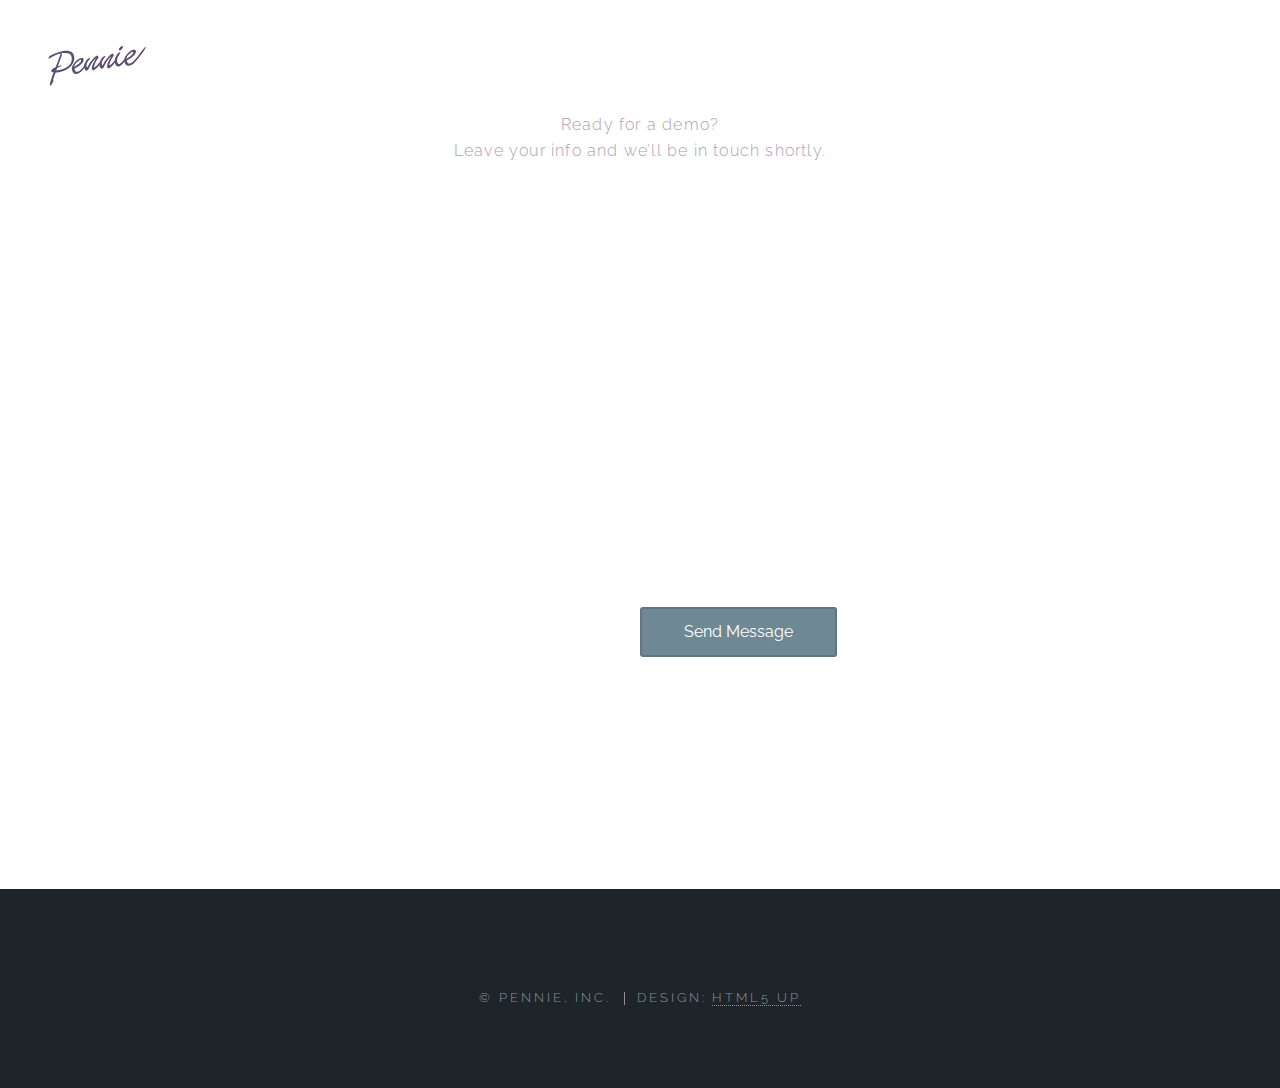
==== commit 83adb939: "form updates" ====
--- a/generic.html
+++ b/generic.html
@@ -40,46 +40,31 @@
 							section>
 									<form method="post" action="#">
 										<div class="field half first">
-											<label for="name">Name</label>
-											<input type="text" name="name" id="name" />
+											<label for="First name">Name</label>
+											<input type="text" name="fname" id="fname" />
+										</div>
+										<div class="field half">
+											<label for="Phone number">Name</label>
+											<input type="text" name="phone" id="phone" />
+										</div>
+										<div class="field half">
+											<label for="zipcode">Zip code</label>
+											<input type="text" name="zipcode" id="zipcode" />
+										</div>
+										<div class="field half first">
+											<label for="lname">Last name</label>
+											<input type="text" name="lname" id="lname" />
 										</div>
 										<div class="field half">
 											<label for="email">Email</label>
 											<input type="text" name="email" id="email" />
-										</div>
-										<div class="field">
-											<label for="message">Message</label>
-											<textarea name="message" id="message" rows="5"></textarea>
 										</div>
 										<ul class="actions">
 											<li><a href="" class="button submit">Send Message</a></li>
 										</ul>
 									</form>
 								</section>
-								
-								<form method="post" action="#">
-										<div>
-											<table>
-												<tr>
-													<td>	<label for="fname">First name </label></td>
-													<td>	<input type="text" name="fname" id="fname" /></td>
-													<td>	<label for="phone">Phone number </label></td>
-													<td>	<input type="text" name="phone" id="phone" /></td>
-													<td>	<label for="zip">Zip code </label></td>
-													<td>	<input type="text" name="zip" id="zip" /></td>
-												</tr>
-												<tr>
-													<td>	<label for="lname">Last name </label></td>
-													<td>	<input type="text" name="lname" id="lname" /></td>
-													<td>	<label for="email">Email Address </label></td>
-													<td>	<input type="email" name="email" id="email" /></td>
-												</tr>
-											</table>
-										</div>
-										<ul class="actions">
-											<li><a href="" class="button submit">Get Started Now</a></li>
-										</ul>
-									</form></div>
+								</div>
 						</div>
 					</section>
 
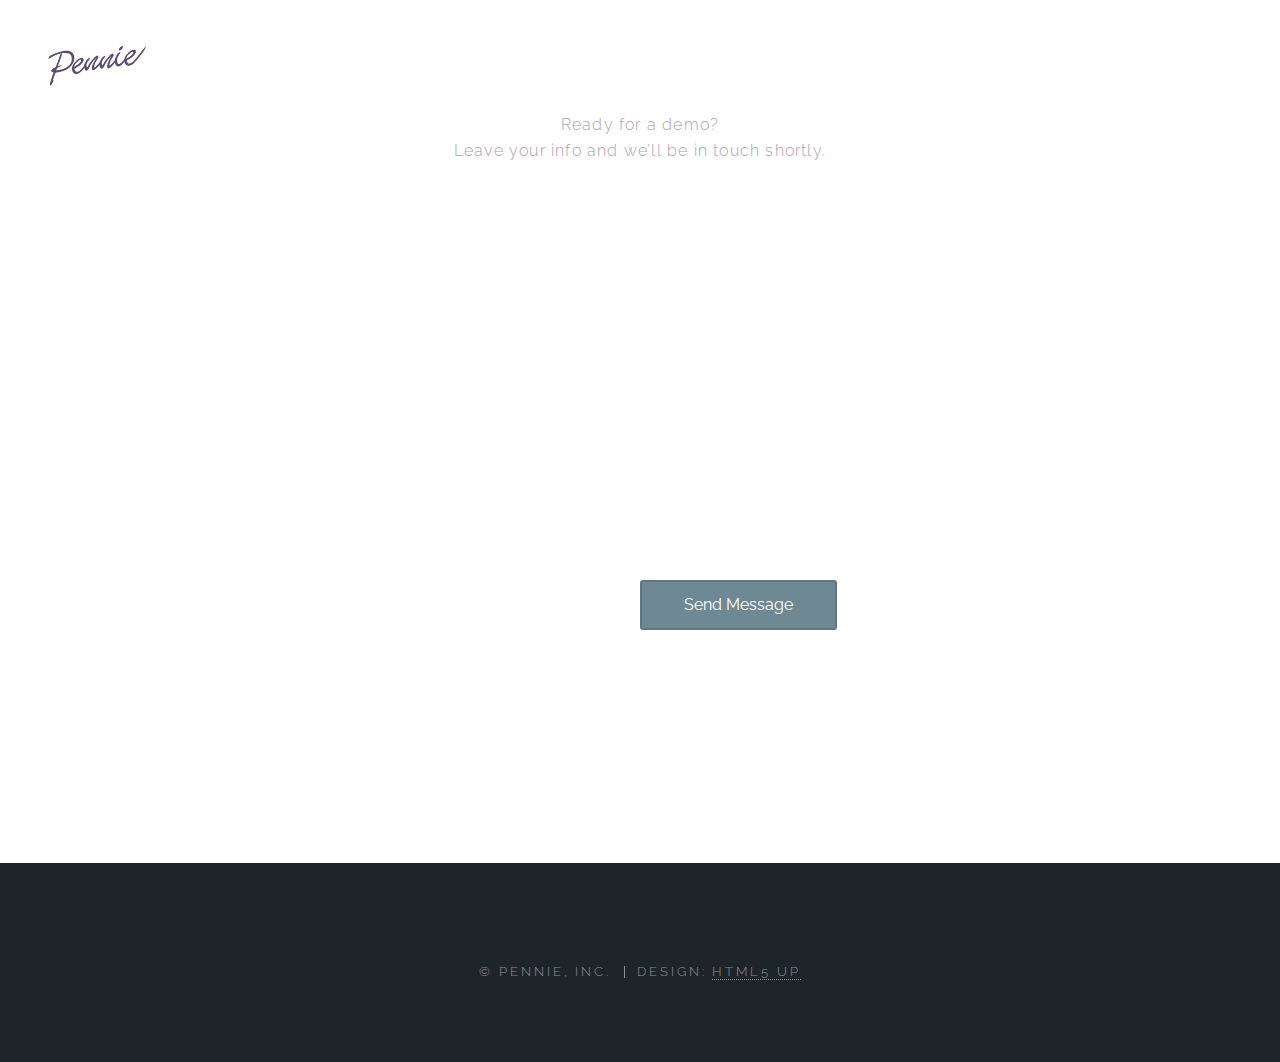
==== commit 0253f96f: "hotfix" ====
--- a/generic.html
+++ b/generic.html
@@ -37,7 +37,7 @@
 								<p>Ready for a demo?<br> Leave your info and we’ll be in touch shortly.</p>
 							</header>
 							<div>
-							section>
+							<section>
 									<form method="post" action="#">
 										<div class="field half first">
 											<label for="First name">Name</label>
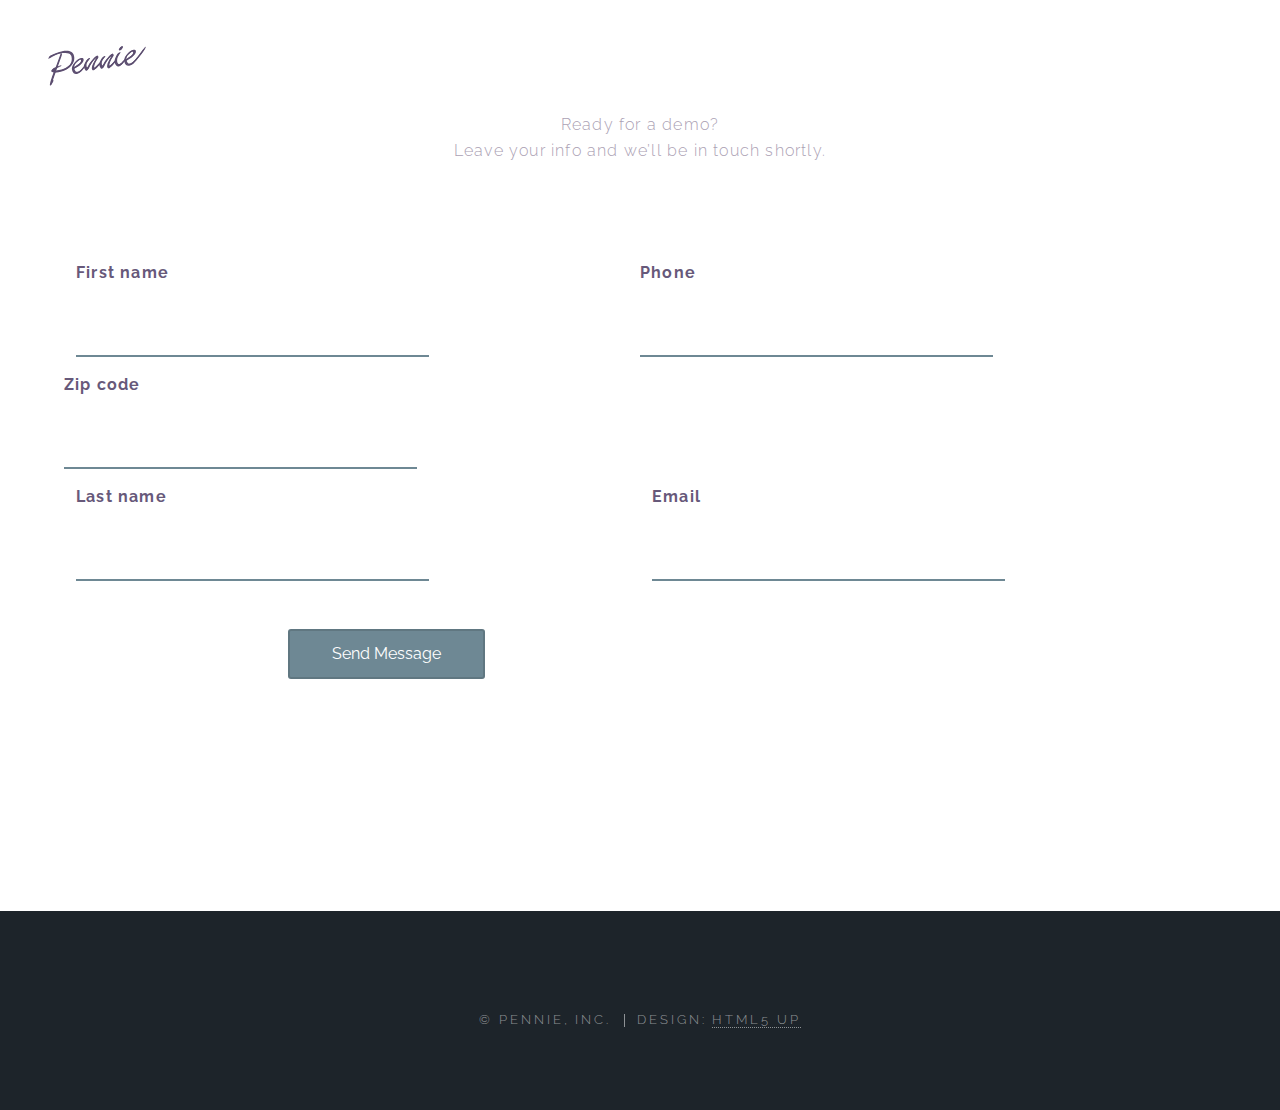
==== commit 6f1add16: "r and l quarter update" ====
--- a/generic.html
+++ b/generic.html
@@ -36,22 +36,20 @@
 							<header class="major">
 								<p>Ready for a demo?<br> Leave your info and we’ll be in touch shortly.</p>
 							</header>
-							<div>
-							<section>
 									<form method="post" action="#">
-										<div class="field half first">
-											<label for="First name">Name</label>
+										<div class="field half">
+											<label for="First name">First name</label>
 											<input type="text" name="fname" id="fname" />
 										</div>
-										<div class="field half">
-											<label for="Phone number">Name</label>
+										<div class="field lquarter">
+											<label for="Phone number">Phone</label>
 											<input type="text" name="phone" id="phone" />
 										</div>
-										<div class="field half">
+										<div class="field rquarter">
 											<label for="zipcode">Zip code</label>
 											<input type="text" name="zipcode" id="zipcode" />
 										</div>
-										<div class="field half first">
+										<div class="field half">
 											<label for="lname">Last name</label>
 											<input type="text" name="lname" id="lname" />
 										</div>
@@ -63,8 +61,6 @@
 											<li><a href="" class="button submit">Send Message</a></li>
 										</ul>
 									</form>
-								</section>
-								</div>
 						</div>
 					</section>
 
--- a/assets/css/main.css
+++ b/assets/css/main.css
@@ -3685,7 +3685,8 @@
 			}
 
 			.wrapper.style3 label {
-				color: #ffffff;
+				color: #67597A;
+				font-size: 1em;
 			}
 
 			.wrapper.style3 input[type="text"],
@@ -3694,6 +3695,10 @@
 			.wrapper.style3 select,
 			.wrapper.style3 textarea {
 				background: rgba(255, 255, 255, 0.075);
+				border-bottom-color: #6E8894;
+				color:#ABA1B4;
+				text-align: start;
+				cursor: auto;
 			}
 
 			.wrapper.style3 .select-wrapper:before {
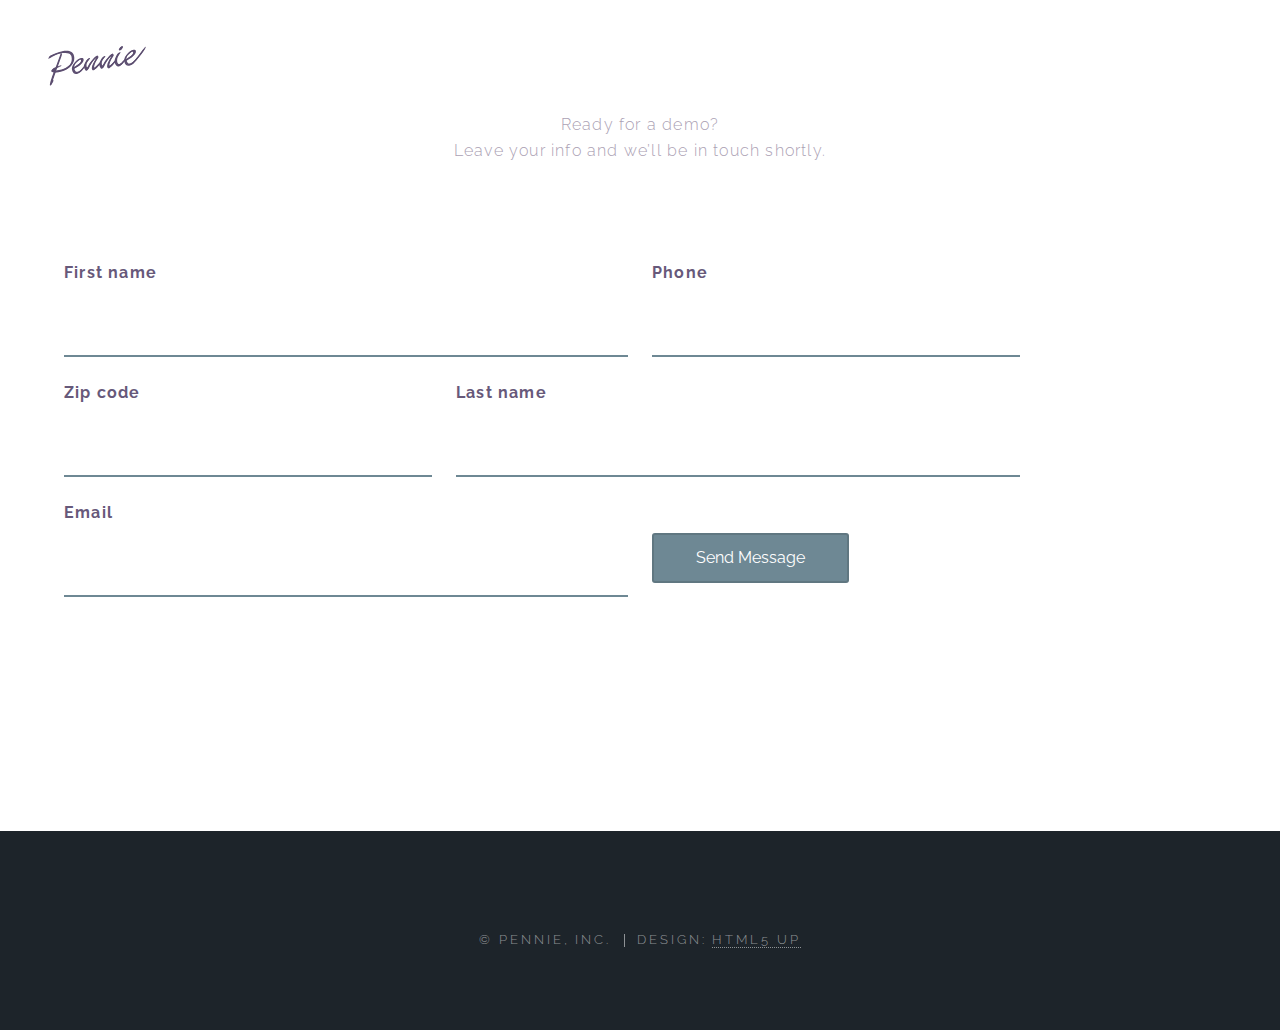
==== commit 6833eefa: "form div update" ====
--- a/generic.html
+++ b/generic.html
@@ -37,29 +37,31 @@
 								<p>Ready for a demo?<br> Leave your info and we’ll be in touch shortly.</p>
 							</header>
 									<form method="post" action="#">
-										<div class="field half">
-											<label for="First name">First name</label>
-											<input type="text" name="fname" id="fname" />
+										<div class="row uniform">
+											<div class="6u 12u$(small)">
+												<label for="First name">First name</label>
+												<input type="text" name="fname" id="fname" />
+											</div>
+											<div class="4u 12u$(small)">
+												<label for="Phone number">Phone</label>
+												<input type="text" name="phone" id="phone" />
+											</div>
+											<div class="4u 12u$(small)">
+												<label for="zipcode">Zip code</label>
+												<input type="text" name="zipcode" id="zipcode" />
+											</div>
+											<div class="6u 12u$(small)">
+												<label for="lname">Last name</label>
+												<input type="text" name="lname" id="lname" />
+											</div>
+											<div class="6u 12u$(small)">
+												<label for="email">Email</label>
+												<input type="text" name="email" id="email" />
+											</div>
+											<ul class="actions">
+												<li><a href="" class="button submit">Send Message</a></li>
+											</ul>
 										</div>
-										<div class="field lquarter">
-											<label for="Phone number">Phone</label>
-											<input type="text" name="phone" id="phone" />
-										</div>
-										<div class="field rquarter">
-											<label for="zipcode">Zip code</label>
-											<input type="text" name="zipcode" id="zipcode" />
-										</div>
-										<div class="field half">
-											<label for="lname">Last name</label>
-											<input type="text" name="lname" id="lname" />
-										</div>
-										<div class="field half">
-											<label for="email">Email</label>
-											<input type="text" name="email" id="email" />
-										</div>
-										<ul class="actions">
-											<li><a href="" class="button submit">Send Message</a></li>
-										</ul>
 									</form>
 						</div>
 					</section>
--- a/assets/css/main.css
+++ b/assets/css/main.css
@@ -2293,7 +2293,18 @@
 		}
 
 			form .field.half {
-				width: 50%;
+				width: 25%;
+				float: left;
+				padding: 0 0 0 0.75em;
+			}
+			
+			form .field.rquarter {
+				width: 10%;
+				float: right;
+				padding: 0 0 0 0.75em;
+			}
+			form .field.lquarter {
+				width: 10%;
 				float: left;
 				padding: 0 0 0 0.75em;
 			}
@@ -3699,6 +3710,7 @@
 				color:#ABA1B4;
 				text-align: start;
 				cursor: auto;
+				width: 100%;
 			}
 
 			.wrapper.style3 .select-wrapper:before {
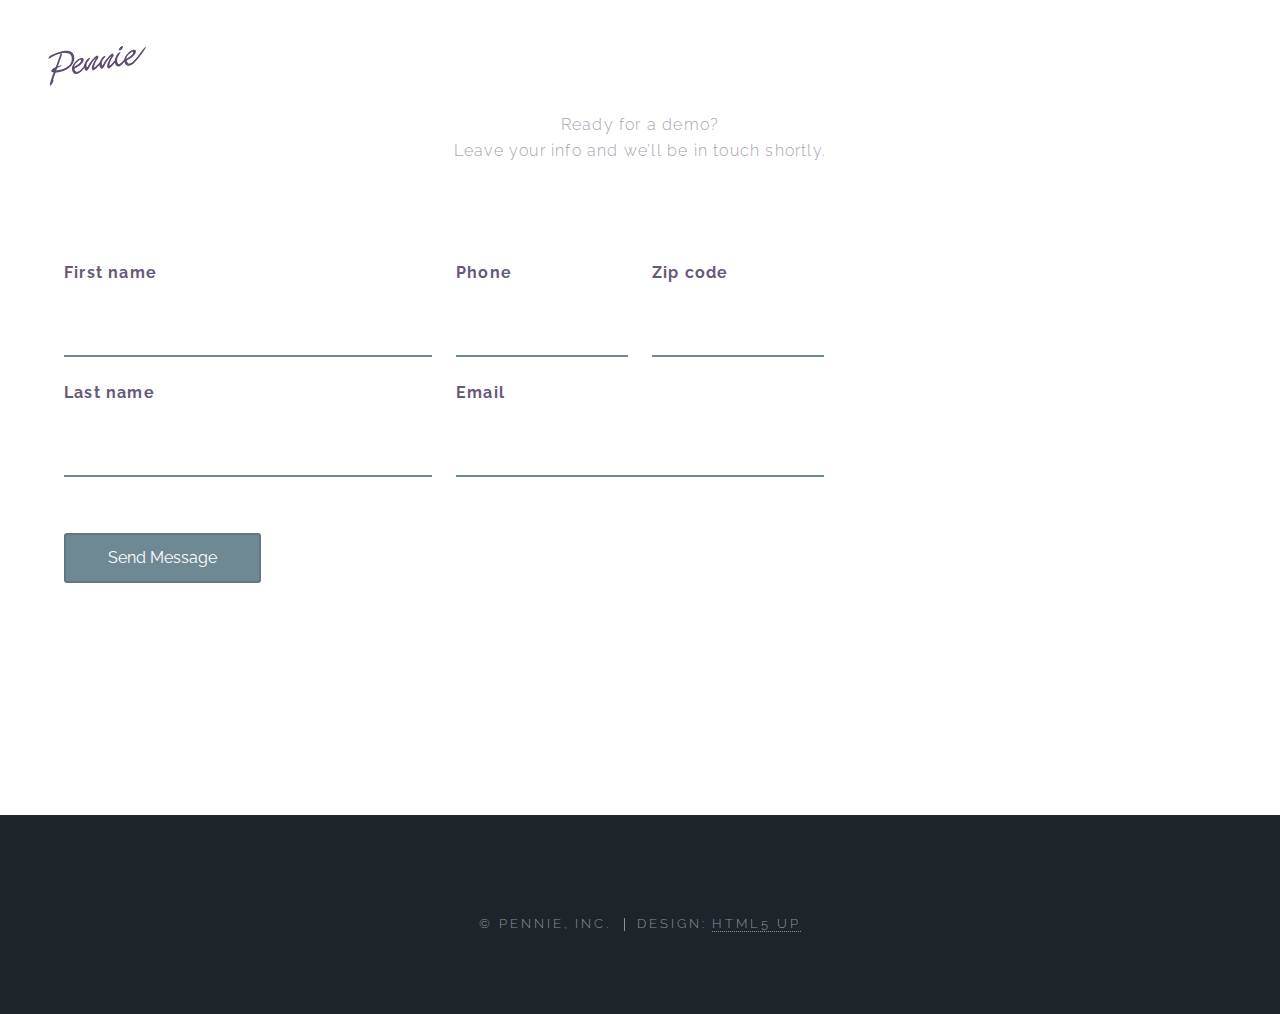
==== commit 87449857: "figured out the grid" ====
--- a/generic.html
+++ b/generic.html
@@ -38,29 +38,31 @@
 							</header>
 									<form method="post" action="#">
 										<div class="row uniform">
-											<div class="6u 12u$(small)">
+											<div class="4u 8u$(small)">
 												<label for="First name">First name</label>
 												<input type="text" name="fname" id="fname" />
 											</div>
-											<div class="4u 12u$(small)">
+											<div class="2u 8u$(small)">
 												<label for="Phone number">Phone</label>
 												<input type="text" name="phone" id="phone" />
 											</div>
-											<div class="4u 12u$(small)">
+											<div class="2u$ 8u$(small)">
 												<label for="zipcode">Zip code</label>
 												<input type="text" name="zipcode" id="zipcode" />
 											</div>
-											<div class="6u 12u$(small)">
+											<div class="4u 8u$(small)">
 												<label for="lname">Last name</label>
 												<input type="text" name="lname" id="lname" />
 											</div>
-											<div class="6u 12u$(small)">
+											<div class="4u$ 8u$(small)">
 												<label for="email">Email</label>
 												<input type="text" name="email" id="email" />
 											</div>
+											<div class="12u$">
 											<ul class="actions">
 												<li><a href="" class="button submit">Send Message</a></li>
 											</ul>
+											</div>
 										</div>
 									</form>
 						</div>
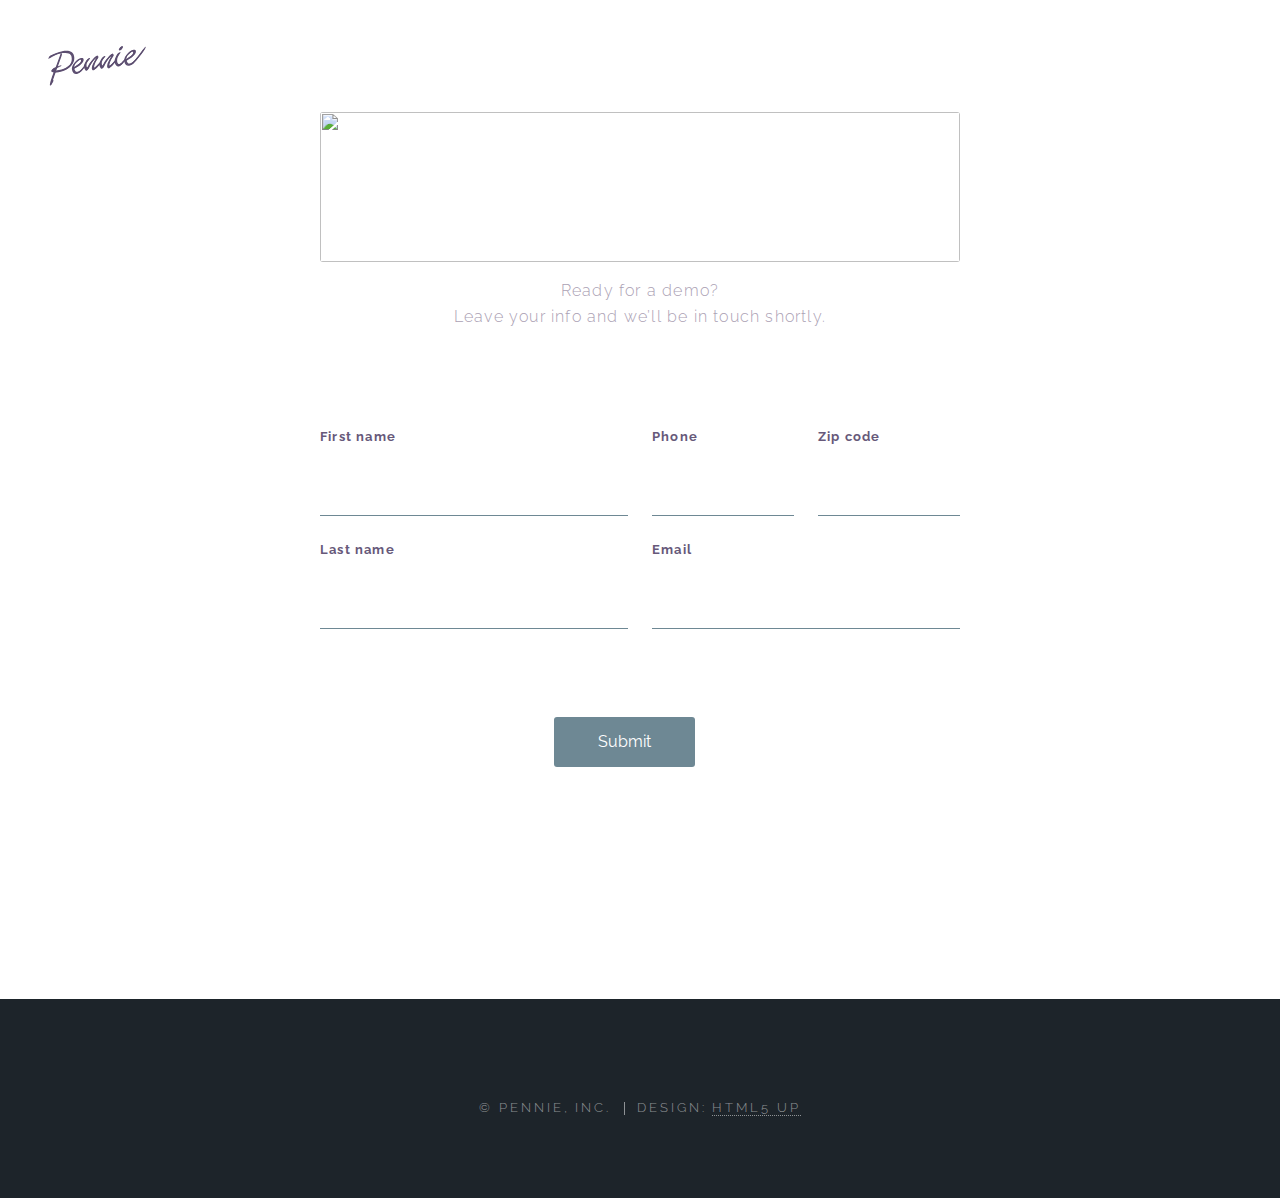
==== commit 9f836665: "change copy to submit" ====
--- a/generic.html
+++ b/generic.html
@@ -32,35 +32,36 @@
 
 				<!-- Main -->
 					<section id="one" class="wrapper style3">
-						<div class="inner">
-							<header class="major">
-								<p>Ready for a demo?<br> Leave your info and we’ll be in touch shortly.</p>
-							</header>
+						<div class="form">
+								<header class="major">
+									<div class="icon2"><img src="images/service_icon.svg" alt="" /></div>
+									<p>Ready for a demo?<br> Leave your info and we’ll be in touch shortly.</p>
+								</header>
 									<form method="post" action="#">
 										<div class="row uniform">
-											<div class="4u 8u$(small)">
+											<div class="6u 12u$(small)">
 												<label for="First name">First name</label>
 												<input type="text" name="fname" id="fname" />
 											</div>
-											<div class="2u 8u$(small)">
+											<div class="3u 12u$(small)">
 												<label for="Phone number">Phone</label>
 												<input type="text" name="phone" id="phone" />
 											</div>
-											<div class="2u$ 8u$(small)">
+											<div class="3u$ 12u$(small)">
 												<label for="zipcode">Zip code</label>
 												<input type="text" name="zipcode" id="zipcode" />
 											</div>
-											<div class="4u 8u$(small)">
+											<div class="6u 12u$(small)">
 												<label for="lname">Last name</label>
 												<input type="text" name="lname" id="lname" />
 											</div>
-											<div class="4u$ 8u$(small)">
+											<div class="6u$ 12u$(small)">
 												<label for="email">Email</label>
 												<input type="text" name="email" id="email" />
 											</div>
 											<div class="12u$">
 											<ul class="actions">
-												<li><a href="" class="button submit">Send Message</a></li>
+												<li><a href="" class="button submit">Submit</a></li>
 											</ul>
 											</div>
 										</div>
--- a/assets/css/main.css
+++ b/assets/css/main.css
@@ -85,8 +85,10 @@
 
 	.row.uniform > * > :last-child {
 		margin-bottom: 0;
-	}
-
+		width: 27%;
+		margin: auto;
+	}
+	
 	.row.\30 \25 > * {
 		padding: 0 0 0 0em;
 	}
@@ -971,6 +973,11 @@
 
 		.row.uniform > * {
 			padding: 1.5em 0 0 1.5em;
+		}
+	
+		.row.uniform > * > :last-child {
+			width: 100%;
+    			margin: auto;
 		}
 
 		.row.uniform {
@@ -2185,9 +2192,9 @@
 		}
 
 			ul.actions li {
-				display: inline-block;
-				padding: 2em 1.5em 0 0;
-				vertical-align: middle;
+				    display: block;
+				    padding: 4em 1.5em 0 0;
+				    vertical-align: middle;
 			}
 
 				ul.actions li:last-child {
@@ -2314,7 +2321,7 @@
 				}
 
 		form > .actions {
-			margin: 0 0 0 14em !important;
+			margin: 0 !important;
 		}
 		
 		@media screen and (max-width: 980px) {
@@ -2327,7 +2334,7 @@
 			form > .actions {
 				width: 100%;
 				float:none;
-				margin: 2em 0 0 0 !important;
+				margin: 0 !important;
 			}	
 		}
 		
@@ -2405,11 +2412,10 @@
 		textarea:focus {
 			border-top-width: 0px;
 	    		border-right-width: 0px;
-	    		border-bottom-color: rgba(255, 255, 255, 0.15);
+	    		border-bottom-color: rgba(255, 255, 255, 1);
 	    		border-bottom-style: solid;
 	    		border-bottom-width: 1px;
 	    		border-left-width: 0px;
-			box-shadow: 0 0 0 1px #ffffff;
 		}
 
 	.select-wrapper {
@@ -3284,132 +3290,6 @@
 			}
 		}
 
-/* compliance */
-
-	.compliance {
-		-moz-align-items: center;
-		-webkit-align-items: center;
-		-ms-align-items: center;
-		align-items: center;
-		display: -moz-flex;
-		display: -webkit-flex;
-		display: -ms-flex;
-		display: flex;
-	}
-
-		.compliance .image {
-			-moz-order: 1;
-			-webkit-order: 1;
-			-ms-order: 1;
-			order: 1;
-			border-radius: 0;
-			width: 40%;
-		}
-
-			.compliance .image img {
-				border-radius: 0;
-				width: 100%;
-			}
-
-		.compliance .content {
-			padding: 2em 4em 0.1em 4em ;
-			-moz-order: 2;
-			-webkit-order: 2;
-			-ms-order: 2;
-			order: 2;
-			max-width: 48em;
-			width: 60%;
-		}
-
-		.compliance:nth-child(2n) {
-			-moz-flex-direction: row-reverse;
-			-webkit-flex-direction: row-reverse;
-			-ms-flex-direction: row-reverse;
-			flex-direction: row-reverse;
-		}
-
-		.compliance:nth-child(1) {
-			background-color: #fff;
-		}
-
-		.compliance:nth-child(2) {
-			background-color: #fff;
-		}
-
-		.compliance:nth-child(3) {
-			background-color: #fff;
-		}
-
-		.compliance:nth-child(4) {
-			background-color: rgba(0, 0, 0, 0.3);
-		}
-
-		.compliance:nth-child(5) {
-			background-color: rgba(0, 0, 0, 0.375);
-		}
-
-		.compliance:nth-child(6) {
-			background-color: rgba(0, 0, 0, 0.45);
-		}
-
-		.compliance:nth-child(7) {
-			background-color: rgba(0, 0, 0, 0.525);
-		}
-
-		.compliance:nth-child(8) {
-			background-color: rgba(0, 0, 0, 0.6);
-		}
-
-		.compliance:nth-child(9) {
-			background-color: rgba(0, 0, 0, 0.675);
-		}
-
-		.compliance:nth-child(10) {
-			background-color: rgba(0, 0, 0, 0.75);
-		}
-
-		@media screen and (max-width: 1280px) {
-
-			.compliance .image {
-				width: 45%;
-			}
-
-			.compliance .content {
-				width: 55%;
-			}
-
-		}
-
-		@media screen and (max-width: 980px) {
-
-			.compliance {
-				display: block;
-			}
-
-				.compliance br {
-					display: none;
-				}
-
-				.compliance .image {
-					width: 100%;
-				}
-
-				.compliance .content {
-					padding: 4em 3em 2em 3em ;
-					max-width: none;
-					text-align: center;
-					width: 100%;
-				}
-
-		}
-
-		@media screen and (max-width: 736px) {
-
-			.compliance .content {
-				padding: 3em 2em 1em 2em ;
-			}
-
-		}
 /* Wrapper */
 
 	.wrapper {
@@ -3697,7 +3577,7 @@
 
 			.wrapper.style3 label {
 				color: #67597A;
-				font-size: 1em;
+				font-size: .8em;
 			}
 
 			.wrapper.style3 input[type="text"],
@@ -3707,10 +3587,25 @@
 			.wrapper.style3 textarea {
 				background: rgba(255, 255, 255, 0.075);
 				border-bottom-color: #6E8894;
+				border-bottom-width: 1px;
 				color:#ABA1B4;
 				text-align: start;
 				cursor: auto;
 				width: 100%;
+			}
+			
+			.wrapper.style3	input[type="text"]:focus,
+			.wrapper.style3	input[type="password"]:focus,
+			.wrapper.style3	input[type="email"]:focus,
+			.wrapper.style3	input[type="tel"]:focus,
+			.wrapper.style3	select:focus,
+			.wrapper.style3	textarea:focus {
+				border-top-width: 0px;
+		    		border-right-width: 0px;
+		    		border-bottom-style: solid;
+		    		border-bottom-width: 2px;
+		    		border-left-width: 0px;
+				box-shadow: 0 0 0 1px #ffffff;
 			}
 
 			.wrapper.style3 .select-wrapper:before {
@@ -3790,7 +3685,7 @@
 			.wrapper.style3 input[type="button"],
 			.wrapper.style3 button,
 			.wrapper.style3 .button {
-				box-shadow: inset 0 0 0 2px rgba(0, 0, 0, 0.125);
+				box-shadow: inset 0 0 0 0px rgba(0, 0, 0, 0.125);
 				color: #ffffff;
 			}
 
@@ -3799,7 +3694,7 @@
 				.wrapper.style3 input[type="button"]:hover,
 				.wrapper.style3 button:hover,
 				.wrapper.style3 .button:hover {
-					background-color: rgba(255, 255, 255, 0.075);
+					background-color: #819FAD;
 				}
 
 				.wrapper.style3 input[type="submit"]:active,
@@ -3807,17 +3702,22 @@
 				.wrapper.style3 input[type="button"]:active,
 				.wrapper.style3 button:active,
 				.wrapper.style3 .button:active {
-					background-color: rgba(255, 255, 255, 0.2);
+					background-color: #819FAD;
 				}
 		
 		.wrapper.style3 > .inner {
 			width: 90%;
 			margin: 0em auto 10em auto;
 		}
+		.wrapper.style3 > .form {
+			width: 50%;
+			margin: 0em auto 10em auto;
+    			
+		}
 
 			@media screen and (max-width: 1280px) {
 
-				.wrapper > .inner {
+				.wrapper.style3 > .inner {
 					width: 90%;
 				}
 
@@ -3825,7 +3725,7 @@
 
 			@media screen and (max-width: 980px) {
 
-				.wrapper > .inner {
+				.wrapper.style3 > .inner {
 					width: 100%;
 				}
 
@@ -3837,14 +3737,20 @@
 					border-top-color: rgba(0, 0, 0, 0.125);
 				}
 			
-				.wrapper.style2 h3 {
+				.wrapper.style3 h3 {
 					font-size: 1.3em;
 					line-height: 1.5em;
 				}
-				.wrapper.style2 h5 {
+				.wrapper.style3 h5 {
 					font-size: .85em;
 					line-height: 1.5em;
 				}
+				.wrapper.style3 > .form {
+					width: 90%;
+					margin: 0em auto 10em auto;
+				}
+    			
+		}
 
 			}
 
